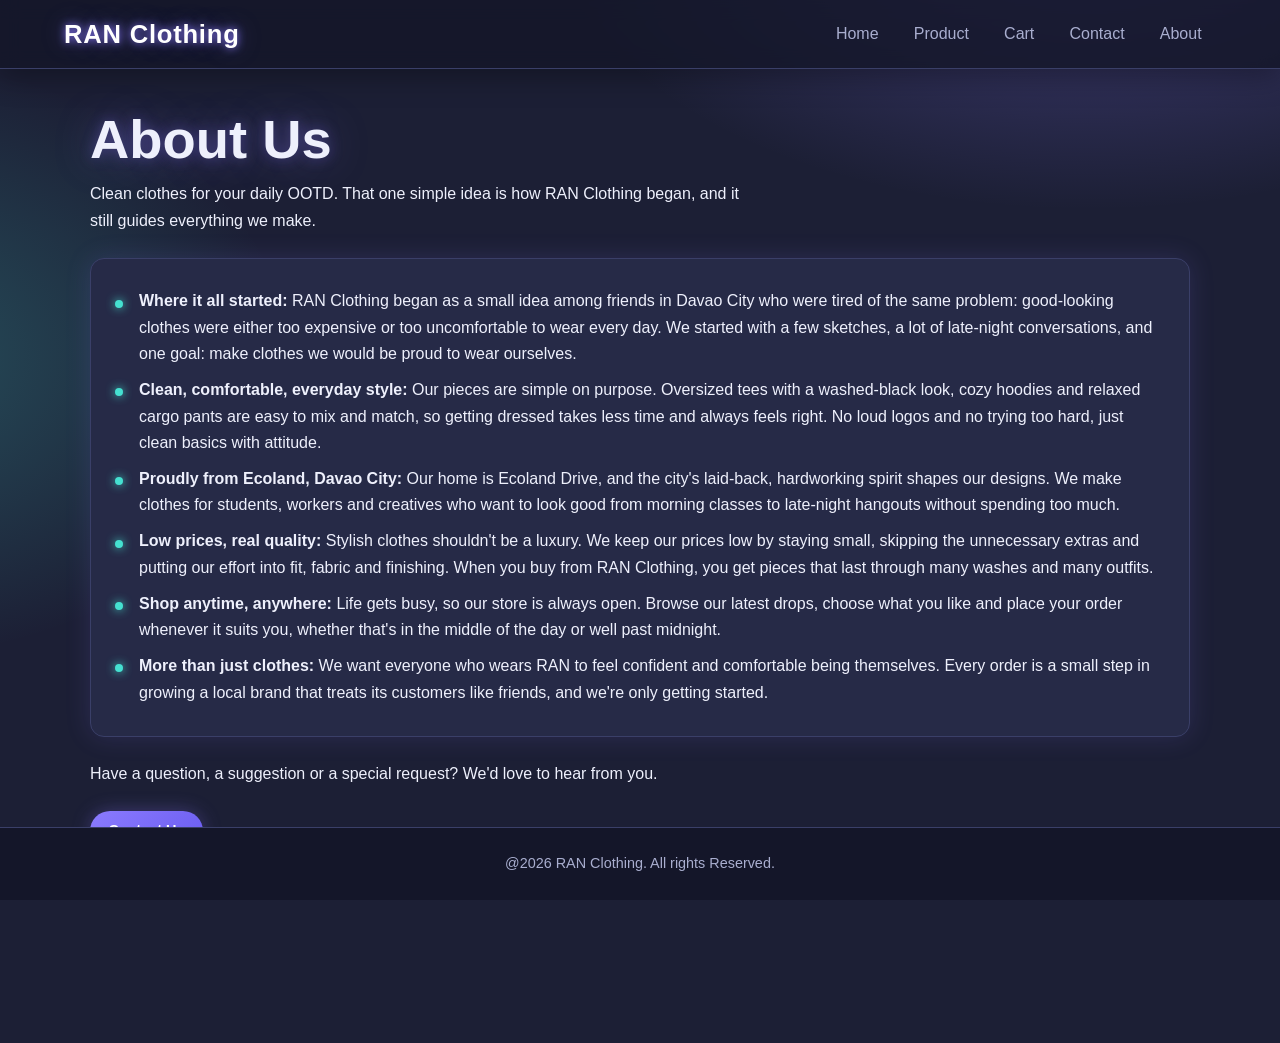
==== About.html @ 6ce5b51c "Add files via upload" ====
<!DOCTYPE html>
<html lang="en">
<head>
<meta charset="UTF-8">
<meta name="viewport" content="width=device-width, initial-scale=1">
<title>RAN Clothing - About Us</title>
<link rel="stylesheet" href="CSS.css">
</head>
<body>

<header>
  <h2>RAN Clothing</h2>

		<nav>
			<a href="index.html">Home</a>
			<a href="product.html">Product</a>
			<a href="cart.html">Cart</a>
			<a href="contact.html">Contact</a>
			<a href="about.html">About</a>
		</nav>

</header>

<main>
  <section class="about">
    <h1>About Us</h1>

    <p>Clean clothes for your daily OOTD. That one simple idea is how RAN Clothing began, and it still guides everything we make.</p>

    <ul>
      <li>
        <strong>Where it all started:</strong>
        RAN Clothing began as a small idea among friends in Davao City who were tired of the same problem: good-looking clothes were either too expensive or too uncomfortable to wear every day. We started with a few sketches, a lot of late-night conversations, and one goal: make clothes we would be proud to wear ourselves.
      </li>
      <li>
        <strong>Clean, comfortable, everyday style:</strong>
        Our pieces are simple on purpose. Oversized tees with a washed-black look, cozy hoodies and relaxed cargo pants are easy to mix and match, so getting dressed takes less time and always feels right. No loud logos and no trying too hard, just clean basics with attitude.
      </li>
      <li>
        <strong>Proudly from Ecoland, Davao City:</strong>
        Our home is Ecoland Drive, and the city's laid-back, hardworking spirit shapes our designs. We make clothes for students, workers and creatives who want to look good from morning classes to late-night hangouts without spending too much.
      </li>
      <li>
        <strong>Low prices, real quality:</strong>
        Stylish clothes shouldn't be a luxury. We keep our prices low by staying small, skipping the unnecessary extras and putting our effort into fit, fabric and finishing. When you buy from RAN Clothing, you get pieces that last through many washes and many outfits.
      </li>
      <li>
        <strong>Shop anytime, anywhere:</strong>
        Life gets busy, so our store is always open. Browse our latest drops, choose what you like and place your order whenever it suits you, whether that's in the middle of the day or well past midnight.
      </li>
      <li>
        <strong>More than just clothes:</strong>
        We want everyone who wears RAN to feel confident and comfortable being themselves. Every order is a small step in growing a local brand that treats its customers like friends, and we're only getting started.
      </li>
    </ul>

    <p>Have a question, a suggestion or a special request? We'd love to hear from you.</p>
    <a href="contact.html" class="btn">Contact Us</a>
  </section>
</main>

<footer>
     <p> @2026 RAN Clothing. All rights Reserved.</p>
</footer>

</body>
</html>
---- CSS.css ----
:root {
	--bg: #1c1f35;
	--bg-deep: #141629;
	--surface: #262a47;
	--surface-hi: #2f3459;
	--ink: #eef0fc;
	--muted: #a9aecf;
	--line: #3a3f68;

	--glow: #8b7bff;
	--glow-2: #45e0d0;
	--glow-soft: rgba(139, 123, 255, 0.35);
	--glow-soft-2: rgba(69, 224, 208, 0.25);

	--radius: 14px;
	--max: 1100px;
}

* {
	box-sizing: border-box;
}

html {
	scroll-behavior: smooth;
}

body {
	overflow-x: clip;
	margin: 0;
	min-height: 100vh;
	display: flex;
	flex-direction: column;
	font-family: "DM Sans", "Segoe UI", Arial, sans-serif;
	font-size: 1rem;
	line-height: 1.65;
	color: var(--ink);
	background:
		radial-gradient(900px 500px at 85% -10%, var(--glow-soft), transparent 60%),
		radial-gradient(700px 500px at -10% 40%, var(--glow-soft-2), transparent 60%),
		var(--bg);
	background-attachment: fixed;
}

body > *:not(header):not(nav):not(footer):not(script):not(main):not(.hero):not(.perks) {
	width: min(var(--max), 90%);
	margin-left: auto;
	margin-right: auto;
}

main {
	flex: 1 0 auto;
	width: 100%;
}

main > *:not(.hero):not(.perks):not(footer) {
	width: min(var(--max), 90%);
	margin-left: auto;
	margin-right: auto;
}

h1, h2, h3, h4 {
	font-family: "Bricolage Grotesque", "Trebuchet MS", sans-serif;
	line-height: 1.15;
	margin: 0 0 0.6rem;
}

h1 {
	margin-top: 2.5rem;
	font-size: clamp(2.2rem, 5vw, 3.4rem);
	text-shadow:
		0 0 14px var(--glow-soft),
		0 0 40px var(--glow-soft);
}

h2 {
	margin-top: 1.5rem;
	font-size: clamp(1.5rem, 3.5vw, 2.1rem);
	text-shadow: 0 0 20px var(--glow-soft);
}

h3, h4 {
	margin-top: 2rem;
	font-size: 1.15rem;
}

p {
	margin: 0 0 1rem;
	max-width: 65ch;
}

a {
	color: var(--glow-2);
}

::selection {
	background: var(--glow);
	color: #fff;
}

nav {
	display: flex;
	flex-wrap: wrap;
	gap: 0.4rem;
}

nav a {
	color: var(--muted);
	text-decoration: none;
	padding: 0.4rem 0.9rem;
	border-radius: 999px;
	background: transparent;
	box-shadow: 0 0 0 1px transparent;
	transition: color 0.2s, background 0.2s, box-shadow 0.2s;
}

nav a:hover,
nav a:active,
nav a:focus-visible {
	color: #fff;
	background: var(--surface-hi);
	box-shadow: 0 0 0 1px var(--glow), 0 0 16px var(--glow-soft);
}

nav a.active {
	color: #fff;
	background: var(--surface-hi);
	box-shadow: 0 0 0 1px var(--glow), 0 0 16px var(--glow-soft);
}

body > nav {
	position: sticky;
	top: 0;
	z-index: 10;
	justify-content: center;
	padding: 0.9rem 5%;
	background: rgba(20, 22, 41, 0.82);
	backdrop-filter: blur(10px);
	-webkit-backdrop-filter: blur(10px);
	border-bottom: 1px solid var(--line);
	box-shadow: 0 6px 30px rgba(0, 0, 0, 0.35);
}

header {
	position: sticky;
	top: 0;
	z-index: 10;
	display: flex;
	flex-wrap: wrap;
	align-items: center;
	justify-content: space-between;
	gap: 0.75rem 1.5rem;
	padding: 0.9rem 5%;
	background: rgba(20, 22, 41, 0.82);
	backdrop-filter: blur(10px);
	-webkit-backdrop-filter: blur(10px);
	border-bottom: 1px solid var(--line);
	box-shadow: 0 6px 30px rgba(0, 0, 0, 0.35);
}

header > :first-child:not(nav),
header h1,
.logo {
	text-decoration: none;
	line-height: 1.2;
	margin: 0;
	font-size: 1.6rem;
	letter-spacing: 0.03em;
	color: #fff;
	text-shadow: 0 0 8px var(--glow), 0 0 24px var(--glow-soft);
}

.btn,
button,
input[type="submit"] {
	display: inline-block;
	padding: 0.5rem 1.15rem;
	border: 0;
	border-radius: 999px;
	font: inherit;
	font-size: 0.9rem;
	font-weight: 700;
	color: #fff;
	text-decoration: none;
	cursor: pointer;
	background: linear-gradient(135deg, var(--glow), #6a5cf0);
	box-shadow: 0 0 18px var(--glow-soft), 0 4px 14px rgba(0, 0, 0, 0.35);
	transition: transform 0.2s, box-shadow 0.2s, filter 0.2s;
}

.btn:hover,
button:hover,
input[type="submit"]:hover {
	transform: translateY(-2px);
	filter: brightness(1.1);
	box-shadow: 0 0 30px var(--glow), 0 8px 20px rgba(0, 0, 0, 0.4);
}

.btn:active,
button:active {
	transform: translateY(0);
}

.hero .btn {
	padding: 0.8rem 1.9rem;
	font-size: 1rem;
}

a:focus-visible,
button:focus-visible,
input:focus-visible,
textarea:focus-visible {
	outline: 3px solid var(--glow-2);
	outline-offset: 3px;
}

.hero {
	position: relative;
	overflow: hidden;
	flex: 1 0 auto;
	display: flex;
	flex-direction: column;
	align-items: flex-start;
	justify-content: center;
	padding: clamp(3rem, 8vw, 6rem) 5%;
}

.hero::before {
	content: "";
	position: absolute;
	top: 50%;
	right: 8%;
	width: 420px;
	height: 420px;
	transform: translateY(-50%);
	border-radius: 50%;
	background: radial-gradient(circle, var(--glow) 0%, transparent 65%);
	opacity: 0.45;
	pointer-events: none;
}

.hero h1,
.hero h2 {
	position: relative;
	max-width: 13ch;
	margin-top: 0;
	font-size: clamp(2.6rem, 7vw, 4.8rem);
}

.hero p {
	position: relative;
	font-size: 1.2rem;
	color: var(--muted);
	margin-bottom: 1.8rem;
}

.hero .btn {
	position: relative;
}

.featured,
.page {
	padding-top: 2.5rem;
	padding-bottom: 3rem;
}

.page {
	max-width: 820px;
}

.product-grid,
.products {
	display: grid;
	grid-template-columns: repeat(auto-fit, minmax(210px, 1fr));
	gap: 1.5rem;
	margin-top: 1.75rem;
}

.card,
.product,
.item {
	padding: 1rem;
	background: var(--surface);
	border: 1px solid var(--line);
	border-radius: var(--radius);
	transition: transform 0.25s, box-shadow 0.25s, border-color 0.25s;
}

.card:hover,
.product:hover,
.item:hover {
	transform: translateY(-6px);
	border-color: var(--glow);
	box-shadow:
		0 0 0 1px var(--glow),
		0 0 28px var(--glow-soft),
		0 14px 30px rgba(0, 0, 0, 0.4);
}

.card h3,
.card h4,
.product h3,
.product h4,
.item h3,
.item h4 {
	margin-top: 0;
	margin-bottom: 0.15rem;
}

.price {
	margin: 0 0 0.9rem;
	font-weight: 700;
	color: var(--glow-2);
	text-shadow: 0 0 12px var(--glow-soft-2);
}

.thumb {
	height: 200px;
	margin-bottom: 0.9rem;
	border-radius: 10px;
	box-shadow: inset 0 0 40px rgba(0, 0, 0, 0.25);
}

.c1 { background: linear-gradient(145deg, #d8dcff, #8b95e8); }
.c2 { background: linear-gradient(145deg, #8b7bff, #4a3fc2); }
.c3 { background: linear-gradient(145deg, #4b6bb8, #1f2f66); }
.c4 { background: linear-gradient(145deg, #45e0d0, #1f8f98); }

img {
	max-width: 100%;
}

.card img,
.product img,
.item img {
	display: block;
	width: 100%;
	aspect-ratio: 1 / 1;
	object-fit: cover;
	margin-bottom: 0.9rem;
	border-radius: 15px;
}

.perks {
	display: grid;
	grid-template-columns: repeat(auto-fit, minmax(220px, 1fr));
	gap: 2rem;
	padding: 3rem 5%;
	background: var(--bg-deep);
	border-top: 1px solid var(--line);
	border-bottom: 1px solid var(--line);
}

.perks h3 {
	margin-top: 0;
	color: var(--glow-2);
	text-shadow: 0 0 14px var(--glow-soft-2);
}

.perks p {
	margin: 0;
	color: var(--muted);
}

table {
	width: 100%;
	margin: 1.5rem 0;
	border-collapse: separate;
	border-spacing: 0;
	overflow: hidden;
	background: var(--surface);
	border: 1px solid var(--line);
	border-radius: var(--radius);
	box-shadow: 0 0 26px rgba(139, 123, 255, 0.15);
}

th, td {
	padding: 0.9rem 1.1rem;
	text-align: left;
	border-bottom: 1px solid var(--line);
}

th {
	color: var(--muted);
	font-weight: 600;
	background: var(--bg-deep);
}

tbody tr:hover {
	background: var(--surface-hi);
}

tfoot td {
	font-weight: 700;
	color: var(--glow-2);
	border-bottom: 0;
	text-shadow: 0 0 12px var(--glow-soft-2);
}

.page .btn {
	margin: 0.25rem 0.5rem 0.25rem 0;
}

.contact-card {
	max-width: 520px;
	margin: 1.5rem auto 0;
	text-align: center;
	padding: 1.75rem 1.75rem;
	background: var(--surface);
	border: 1px solid var(--line);
	border-radius: var(--radius);
	box-shadow: 0 0 26px rgba(139, 123, 255, 0.15);
}

.contact-card h2 {
	margin-top: 0;
}

.contact-card p {
	margin-left: auto;
	margin-right: auto;
}

.contact-card p:last-child {
	margin-bottom: 0;
}

.page:has(.contact-card) h1 {
	text-align: center;
}

main:has(.contact-card) {
	display: flex;
	align-items: center;
	justify-content: center;
}

main:has(.contact-card) .page {
	padding-top: 1.5rem;
	padding-bottom: 5rem;
}

form {
	display: grid;
	gap: 0.5rem;
	margin-top: 1.5rem;
	padding: 1.75rem;
	background: var(--surface);
	border: 1px solid var(--line);
	border-radius: var(--radius);
	box-shadow: 0 0 26px rgba(139, 123, 255, 0.15);
}

label {
	margin-top: 0.5rem;
	font-weight: 600;
}

input,
textarea {
	width: 100%;
	padding: 0.75rem 0.9rem;
	font: inherit;
	color: var(--ink);
	background: var(--bg-deep);
	border: 1px solid var(--line);
	border-radius: 10px;
	transition: border-color 0.2s, box-shadow 0.2s;
}

input:focus,
textarea:focus {
	outline: none;
	border-color: var(--glow);
	box-shadow: 0 0 0 3px var(--glow-soft), 0 0 20px var(--glow-soft);
}

textarea {
	resize: vertical;
}

form button,
form input[type="submit"] {
	justify-self: start;
	width: auto;
	margin-top: 1rem;
}

main ul,
.page ul,
body > ul {
	list-style: none;
	margin: 1.5rem 0;
	padding: 1.25rem 1.5rem;
	background: var(--surface);
	border: 1px solid var(--line);
	border-radius: var(--radius);
	box-shadow: 0 0 26px rgba(139, 123, 255, 0.15);
}

main ul li,
.page ul li,
body > ul li {
	position: relative;
	margin: 0.6rem 0;
	padding-left: 1.5rem;
}

main ul li::before,
.page ul li::before,
body > ul li::before {
	content: "";
	position: absolute;
	left: 0;
	top: 0.7em;
	width: 8px;
	height: 8px;
	border-radius: 50%;
	background: var(--glow-2);
	box-shadow: 0 0 10px var(--glow-2);
}

footer {
	width: 100vw;
	margin-top: auto;
	margin-left: calc(50% - 50vw);
	margin-right: calc(50% - 50vw);
	grid-column: 1 / -1;
	padding: 1.5rem 5%;
	text-align: center;
	color: var(--muted);
	font-size: 0.9rem;
	background: var(--bg-deep);
	border-top: 1px solid var(--line);
}

body > footer {
	width: auto;
	margin-left: 0;
	margin-right: 0;
}

footer p {
	margin: 0 auto;
}

*:has(> footer):not(body) {
	display: flex;
	flex-direction: column;
	flex: 1 0 auto;
}

.featured:has(> footer),
.page:has(> footer),
:is(main, section, div, article):has(> footer) {
	padding-bottom: 0;
}

body > *:nth-last-child(2):not(nav):not(header):not(.perks):not(.hero) {
	margin-bottom: 3rem;
}

.qty-input {
	width: 5rem;
}

tr:target td {
	background: var(--surface-hi);
	color: var(--glow-2);
}

.page button {
	margin: 0.25rem 0.5rem 0.25rem 0;
}

.btn-secondary {
	background: var(--surface-hi);
	box-shadow: 0 0 0 1px var(--line);
}

.btn-secondary:hover {
	box-shadow: 0 0 0 1px var(--glow), 0 0 16px var(--glow-soft);
}

.thank-you {
	display: none;
}

.thank-you:target {
	display: flex;
	position: fixed;
	inset: 0;
	z-index: 100;
	align-items: center;
	justify-content: center;
	padding: 1rem;
	background: rgba(10, 11, 25, 0.78);
	backdrop-filter: blur(4px);
	-webkit-backdrop-filter: blur(4px);
}

.thank-you-box {
	width: min(420px, 100%);
	padding: 2rem 1.75rem;
	text-align: center;
	background: var(--surface);
	border: 1px solid var(--glow-2);
	border-radius: var(--radius);
	box-shadow: 0 0 40px var(--glow-soft-2), 0 20px 50px rgba(0, 0, 0, 0.5);
}

.thank-you-box h2 {
	margin-top: 0;
	color: var(--glow-2);
}

.thank-you-box p {
	margin: 0 auto 1.25rem;
}

.thank-you-box .btn {
	margin: 0;
}

.about {
	padding-bottom: 3rem;
}

.about p {
	max-width: 75ch;
}

.about .btn {
	margin-top: 0.5rem;
}

@media (max-width: 600px) {
	header {
		justify-content: center;
		text-align: center;
	}

	nav {
		justify-content: center;
	}

	.hero::before {
		width: 300px;
		height: 300px;
	}

	th, td {
		padding: 0.7rem 0.6rem;
	}

	form,
	.contact-card {
		padding: 1.25rem;
	}
}

@media (prefers-reduced-motion: reduce) {
	* {
		transition: none !important;
		scroll-behavior: auto !important;
	}
}

main:has(.contact-card) {
	align-items: flex-start;
}

.page:has(.contact-card) {
	max-width: 640px;
}

.contact-card {
	max-width: none;
	margin: 1.5rem 0 0;
}

.contact-form {
	margin-top: 1.5rem;
}

.contact-form h2 {
	margin-top: 0;
	text-align: center;
}

.contact-form textarea {
	min-height: 140px;
}

::placeholder {
	color: var(--muted);
	opacity: 0.6;
}

.contact-form input:not(:placeholder-shown):valid,
.contact-form textarea:not(:placeholder-shown):valid {
	border-color: var(--glow-2);
	box-shadow: 0 0 12px var(--glow-soft-2);
}

.contact-form input:not(:placeholder-shown):invalid,
.contact-form textarea:not(:placeholder-shown):invalid {
	border-color: #ff6b8a;
	box-shadow: 0 0 12px rgba(255, 107, 138, 0.35);
}

@media (max-width: 600px) {
	.contact-form button {
		width: 100%;
		margin-right: 0;
	}
}

/* Add to cart popup */
.toast {
	position: fixed;
	left: 50%;
	bottom: 6rem;
	z-index: 100;
	display: flex;
	align-items: center;
	gap: 1rem;
	width: max-content !important;
	max-width: 92vw;
	margin: 0 !important;
	padding: 0.9rem 1.4rem;
	background: var(--surface);
	border: 1px solid var(--glow-2);
	border-radius: 999px;
	box-shadow: 0 0 30px var(--glow-soft-2), 0 10px 30px rgba(0, 0, 0, 0.5);
	transform: translate(-50%, 150%);
	opacity: 0;
	pointer-events: none;
	transition: transform 0.3s, opacity 0.3s;
}

.toast.show {
	transform: translate(-50%, 0);
	opacity: 1;
	pointer-events: auto;
}

.toast a {
	font-weight: 700;
	white-space: nowrap;
}


/* Fixed footer (stays at the bottom while scrolling) */
body {
	padding-bottom: 6rem;
}

footer,
body > footer {
	position: fixed;
	left: 0;
	right: 0;
	bottom: 0;
	z-index: 20;
	width: 100%;
	margin: 0 !important;
}
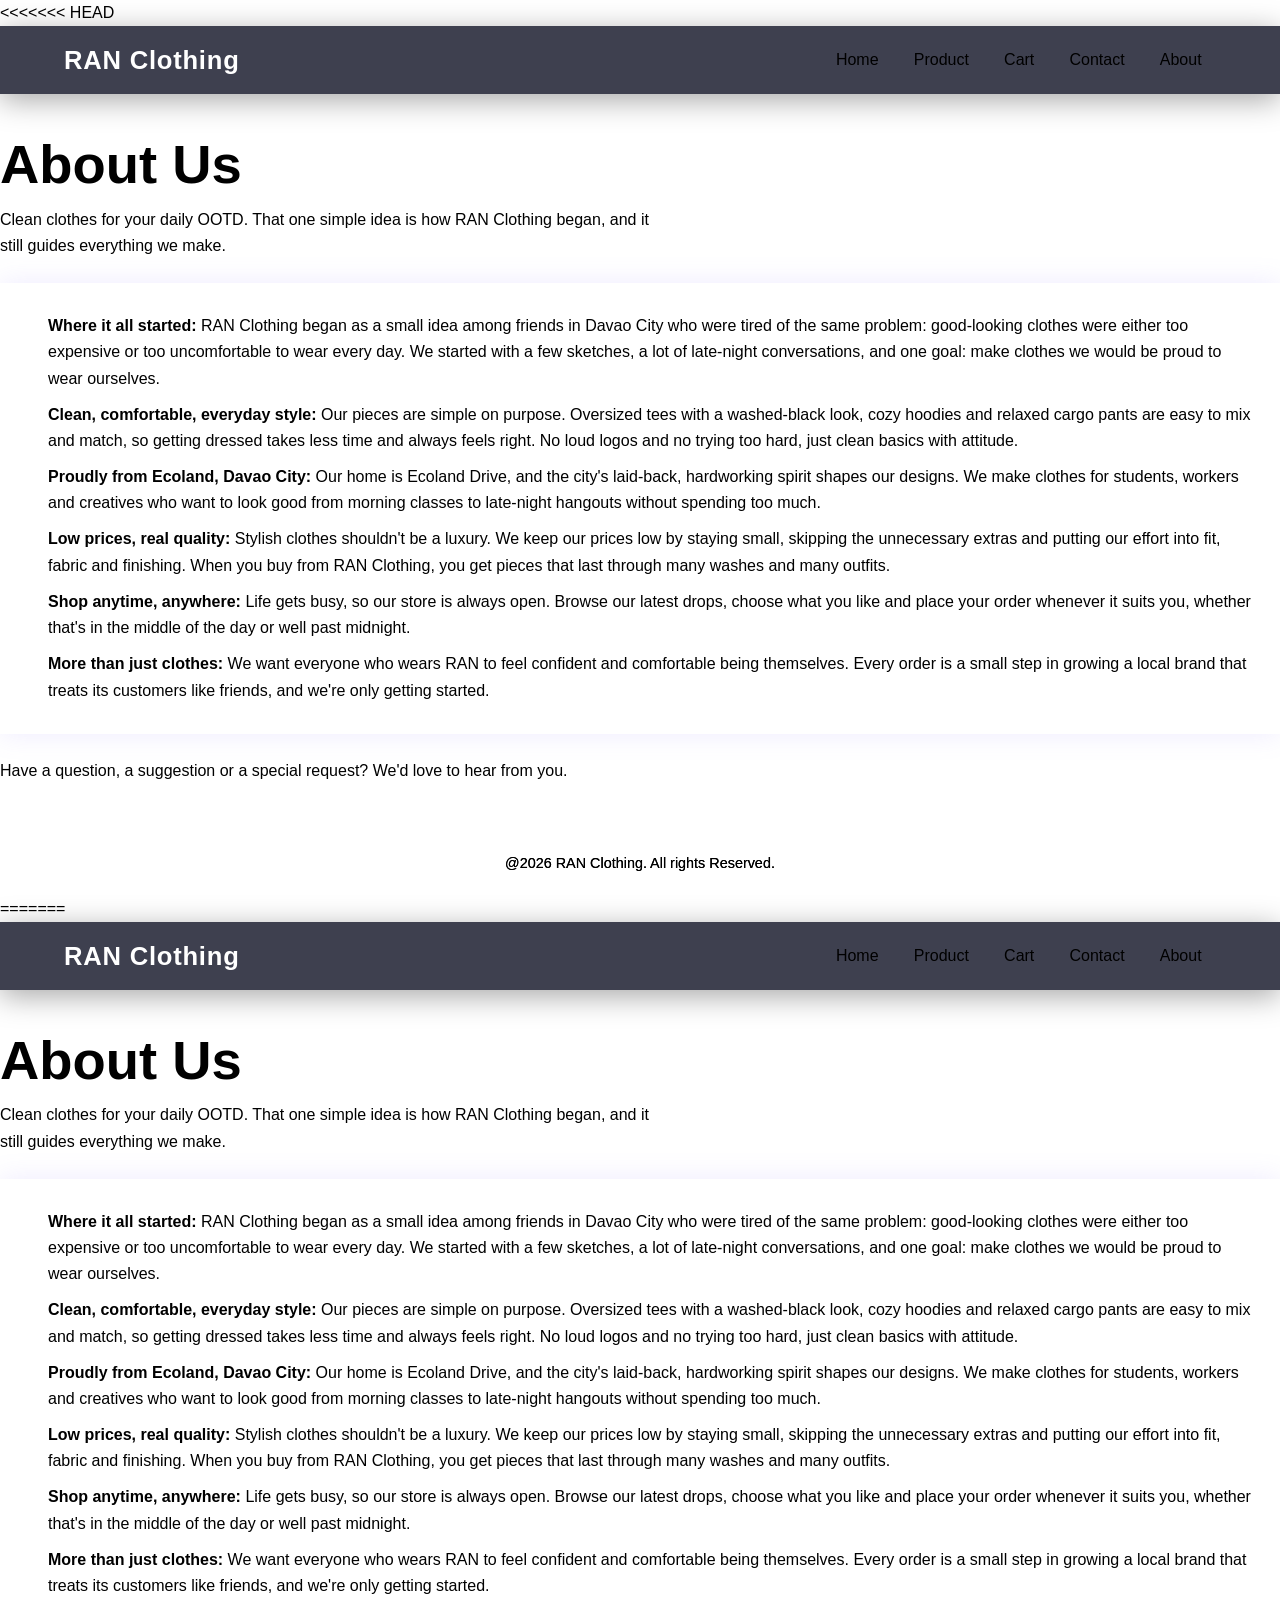
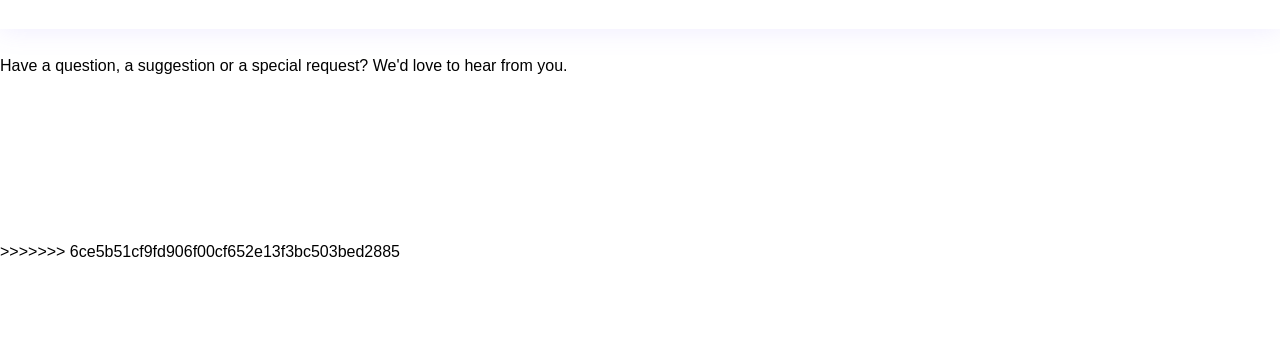
==== commit 54773549: "ranclothing" ====
--- a/About.html
+++ b/About.html
@@ -1,67 +1,136 @@
-<!DOCTYPE html>
-<html lang="en">
-<head>
-<meta charset="UTF-8">
-<meta name="viewport" content="width=device-width, initial-scale=1">
-<title>RAN Clothing - About Us</title>
-<link rel="stylesheet" href="CSS.css">
-</head>
-<body>
-
-<header>
-  <h2>RAN Clothing</h2>
-
-		<nav>
-			<a href="index.html">Home</a>
-			<a href="product.html">Product</a>
-			<a href="cart.html">Cart</a>
-			<a href="contact.html">Contact</a>
-			<a href="about.html">About</a>
-		</nav>
-
-</header>
-
-<main>
-  <section class="about">
-    <h1>About Us</h1>
-
-    <p>Clean clothes for your daily OOTD. That one simple idea is how RAN Clothing began, and it still guides everything we make.</p>
-
-    <ul>
-      <li>
-        <strong>Where it all started:</strong>
-        RAN Clothing began as a small idea among friends in Davao City who were tired of the same problem: good-looking clothes were either too expensive or too uncomfortable to wear every day. We started with a few sketches, a lot of late-night conversations, and one goal: make clothes we would be proud to wear ourselves.
-      </li>
-      <li>
-        <strong>Clean, comfortable, everyday style:</strong>
-        Our pieces are simple on purpose. Oversized tees with a washed-black look, cozy hoodies and relaxed cargo pants are easy to mix and match, so getting dressed takes less time and always feels right. No loud logos and no trying too hard, just clean basics with attitude.
-      </li>
-      <li>
-        <strong>Proudly from Ecoland, Davao City:</strong>
-        Our home is Ecoland Drive, and the city's laid-back, hardworking spirit shapes our designs. We make clothes for students, workers and creatives who want to look good from morning classes to late-night hangouts without spending too much.
-      </li>
-      <li>
-        <strong>Low prices, real quality:</strong>
-        Stylish clothes shouldn't be a luxury. We keep our prices low by staying small, skipping the unnecessary extras and putting our effort into fit, fabric and finishing. When you buy from RAN Clothing, you get pieces that last through many washes and many outfits.
-      </li>
-      <li>
-        <strong>Shop anytime, anywhere:</strong>
-        Life gets busy, so our store is always open. Browse our latest drops, choose what you like and place your order whenever it suits you, whether that's in the middle of the day or well past midnight.
-      </li>
-      <li>
-        <strong>More than just clothes:</strong>
-        We want everyone who wears RAN to feel confident and comfortable being themselves. Every order is a small step in growing a local brand that treats its customers like friends, and we're only getting started.
-      </li>
-    </ul>
-
-    <p>Have a question, a suggestion or a special request? We'd love to hear from you.</p>
-    <a href="contact.html" class="btn">Contact Us</a>
-  </section>
-</main>
-
-<footer>
-     <p> @2026 RAN Clothing. All rights Reserved.</p>
-</footer>
-
-</body>
+<<<<<<< HEAD
+<!DOCTYPE html>
+<html lang="en">
+<head>
+<meta charset="UTF-8">
+<meta name="viewport" content="width=device-width, initial-scale=1">
+<title>RAN Clothing - About Us</title>
+<link rel="stylesheet" href="CSS.css">
+</head>
+<body>
+
+<header>
+  <h2>RAN Clothing</h2>
+
+		<nav>
+			<a href="index.html">Home</a>
+			<a href="product.html">Product</a>
+			<a href="cart.html">Cart</a>
+			<a href="contact.html">Contact</a>
+			<a href="about.html">About</a>
+		</nav>
+
+</header>
+
+<main>
+  <section class="about">
+    <h1>About Us</h1>
+
+    <p>Clean clothes for your daily OOTD. That one simple idea is how RAN Clothing began, and it still guides everything we make.</p>
+
+    <ul>
+      <li>
+        <strong>Where it all started:</strong>
+        RAN Clothing began as a small idea among friends in Davao City who were tired of the same problem: good-looking clothes were either too expensive or too uncomfortable to wear every day. We started with a few sketches, a lot of late-night conversations, and one goal: make clothes we would be proud to wear ourselves.
+      </li>
+      <li>
+        <strong>Clean, comfortable, everyday style:</strong>
+        Our pieces are simple on purpose. Oversized tees with a washed-black look, cozy hoodies and relaxed cargo pants are easy to mix and match, so getting dressed takes less time and always feels right. No loud logos and no trying too hard, just clean basics with attitude.
+      </li>
+      <li>
+        <strong>Proudly from Ecoland, Davao City:</strong>
+        Our home is Ecoland Drive, and the city's laid-back, hardworking spirit shapes our designs. We make clothes for students, workers and creatives who want to look good from morning classes to late-night hangouts without spending too much.
+      </li>
+      <li>
+        <strong>Low prices, real quality:</strong>
+        Stylish clothes shouldn't be a luxury. We keep our prices low by staying small, skipping the unnecessary extras and putting our effort into fit, fabric and finishing. When you buy from RAN Clothing, you get pieces that last through many washes and many outfits.
+      </li>
+      <li>
+        <strong>Shop anytime, anywhere:</strong>
+        Life gets busy, so our store is always open. Browse our latest drops, choose what you like and place your order whenever it suits you, whether that's in the middle of the day or well past midnight.
+      </li>
+      <li>
+        <strong>More than just clothes:</strong>
+        We want everyone who wears RAN to feel confident and comfortable being themselves. Every order is a small step in growing a local brand that treats its customers like friends, and we're only getting started.
+      </li>
+    </ul>
+
+    <p>Have a question, a suggestion or a special request? We'd love to hear from you.</p>
+    <a href="contact.html" class="btn">Contact Us</a>
+  </section>
+</main>
+
+<footer>
+     <p> @2026 RAN Clothing. All rights Reserved.</p>
+</footer>
+
+</body>
+=======
+<!DOCTYPE html>
+<html lang="en">
+<head>
+<meta charset="UTF-8">
+<meta name="viewport" content="width=device-width, initial-scale=1">
+<title>RAN Clothing - About Us</title>
+<link rel="stylesheet" href="CSS.css">
+</head>
+<body>
+
+<header>
+  <h2>RAN Clothing</h2>
+
+		<nav>
+			<a href="index.html">Home</a>
+			<a href="product.html">Product</a>
+			<a href="cart.html">Cart</a>
+			<a href="contact.html">Contact</a>
+			<a href="about.html">About</a>
+		</nav>
+
+</header>
+
+<main>
+  <section class="about">
+    <h1>About Us</h1>
+
+    <p>Clean clothes for your daily OOTD. That one simple idea is how RAN Clothing began, and it still guides everything we make.</p>
+
+    <ul>
+      <li>
+        <strong>Where it all started:</strong>
+        RAN Clothing began as a small idea among friends in Davao City who were tired of the same problem: good-looking clothes were either too expensive or too uncomfortable to wear every day. We started with a few sketches, a lot of late-night conversations, and one goal: make clothes we would be proud to wear ourselves.
+      </li>
+      <li>
+        <strong>Clean, comfortable, everyday style:</strong>
+        Our pieces are simple on purpose. Oversized tees with a washed-black look, cozy hoodies and relaxed cargo pants are easy to mix and match, so getting dressed takes less time and always feels right. No loud logos and no trying too hard, just clean basics with attitude.
+      </li>
+      <li>
+        <strong>Proudly from Ecoland, Davao City:</strong>
+        Our home is Ecoland Drive, and the city's laid-back, hardworking spirit shapes our designs. We make clothes for students, workers and creatives who want to look good from morning classes to late-night hangouts without spending too much.
+      </li>
+      <li>
+        <strong>Low prices, real quality:</strong>
+        Stylish clothes shouldn't be a luxury. We keep our prices low by staying small, skipping the unnecessary extras and putting our effort into fit, fabric and finishing. When you buy from RAN Clothing, you get pieces that last through many washes and many outfits.
+      </li>
+      <li>
+        <strong>Shop anytime, anywhere:</strong>
+        Life gets busy, so our store is always open. Browse our latest drops, choose what you like and place your order whenever it suits you, whether that's in the middle of the day or well past midnight.
+      </li>
+      <li>
+        <strong>More than just clothes:</strong>
+        We want everyone who wears RAN to feel confident and comfortable being themselves. Every order is a small step in growing a local brand that treats its customers like friends, and we're only getting started.
+      </li>
+    </ul>
+
+    <p>Have a question, a suggestion or a special request? We'd love to hear from you.</p>
+    <a href="contact.html" class="btn">Contact Us</a>
+  </section>
+</main>
+
+<footer>
+     <p> @2026 RAN Clothing. All rights Reserved.</p>
+</footer>
+
+</body>
+>>>>>>> 6ce5b51cf9fd906f00cf652e13f3bc503bed2885
 </html>
--- a/CSS.css
+++ b/CSS.css
@@ -1,767 +1,1536 @@
-:root {
-	--bg: #1c1f35;
-	--bg-deep: #141629;
-	--surface: #262a47;
-	--surface-hi: #2f3459;
-	--ink: #eef0fc;
-	--muted: #a9aecf;
-	--line: #3a3f68;
-
-	--glow: #8b7bff;
-	--glow-2: #45e0d0;
-	--glow-soft: rgba(139, 123, 255, 0.35);
-	--glow-soft-2: rgba(69, 224, 208, 0.25);
-
-	--radius: 14px;
-	--max: 1100px;
-}
-
-* {
-	box-sizing: border-box;
-}
-
-html {
-	scroll-behavior: smooth;
-}
-
-body {
-	overflow-x: clip;
-	margin: 0;
-	min-height: 100vh;
-	display: flex;
-	flex-direction: column;
-	font-family: "DM Sans", "Segoe UI", Arial, sans-serif;
-	font-size: 1rem;
-	line-height: 1.65;
-	color: var(--ink);
-	background:
-		radial-gradient(900px 500px at 85% -10%, var(--glow-soft), transparent 60%),
-		radial-gradient(700px 500px at -10% 40%, var(--glow-soft-2), transparent 60%),
-		var(--bg);
-	background-attachment: fixed;
-}
-
-body > *:not(header):not(nav):not(footer):not(script):not(main):not(.hero):not(.perks) {
-	width: min(var(--max), 90%);
-	margin-left: auto;
-	margin-right: auto;
-}
-
-main {
-	flex: 1 0 auto;
-	width: 100%;
-}
-
-main > *:not(.hero):not(.perks):not(footer) {
-	width: min(var(--max), 90%);
-	margin-left: auto;
-	margin-right: auto;
-}
-
-h1, h2, h3, h4 {
-	font-family: "Bricolage Grotesque", "Trebuchet MS", sans-serif;
-	line-height: 1.15;
-	margin: 0 0 0.6rem;
-}
-
-h1 {
-	margin-top: 2.5rem;
-	font-size: clamp(2.2rem, 5vw, 3.4rem);
-	text-shadow:
-		0 0 14px var(--glow-soft),
-		0 0 40px var(--glow-soft);
-}
-
-h2 {
-	margin-top: 1.5rem;
-	font-size: clamp(1.5rem, 3.5vw, 2.1rem);
-	text-shadow: 0 0 20px var(--glow-soft);
-}
-
-h3, h4 {
-	margin-top: 2rem;
-	font-size: 1.15rem;
-}
-
-p {
-	margin: 0 0 1rem;
-	max-width: 65ch;
-}
-
-a {
-	color: var(--glow-2);
-}
-
-::selection {
-	background: var(--glow);
-	color: #fff;
-}
-
-nav {
-	display: flex;
-	flex-wrap: wrap;
-	gap: 0.4rem;
-}
-
-nav a {
-	color: var(--muted);
-	text-decoration: none;
-	padding: 0.4rem 0.9rem;
-	border-radius: 999px;
-	background: transparent;
-	box-shadow: 0 0 0 1px transparent;
-	transition: color 0.2s, background 0.2s, box-shadow 0.2s;
-}
-
-nav a:hover,
-nav a:active,
-nav a:focus-visible {
-	color: #fff;
-	background: var(--surface-hi);
-	box-shadow: 0 0 0 1px var(--glow), 0 0 16px var(--glow-soft);
-}
-
-nav a.active {
-	color: #fff;
-	background: var(--surface-hi);
-	box-shadow: 0 0 0 1px var(--glow), 0 0 16px var(--glow-soft);
-}
-
-body > nav {
-	position: sticky;
-	top: 0;
-	z-index: 10;
-	justify-content: center;
-	padding: 0.9rem 5%;
-	background: rgba(20, 22, 41, 0.82);
-	backdrop-filter: blur(10px);
-	-webkit-backdrop-filter: blur(10px);
-	border-bottom: 1px solid var(--line);
-	box-shadow: 0 6px 30px rgba(0, 0, 0, 0.35);
-}
-
-header {
-	position: sticky;
-	top: 0;
-	z-index: 10;
-	display: flex;
-	flex-wrap: wrap;
-	align-items: center;
-	justify-content: space-between;
-	gap: 0.75rem 1.5rem;
-	padding: 0.9rem 5%;
-	background: rgba(20, 22, 41, 0.82);
-	backdrop-filter: blur(10px);
-	-webkit-backdrop-filter: blur(10px);
-	border-bottom: 1px solid var(--line);
-	box-shadow: 0 6px 30px rgba(0, 0, 0, 0.35);
-}
-
-header > :first-child:not(nav),
-header h1,
-.logo {
-	text-decoration: none;
-	line-height: 1.2;
-	margin: 0;
-	font-size: 1.6rem;
-	letter-spacing: 0.03em;
-	color: #fff;
-	text-shadow: 0 0 8px var(--glow), 0 0 24px var(--glow-soft);
-}
-
-.btn,
-button,
-input[type="submit"] {
-	display: inline-block;
-	padding: 0.5rem 1.15rem;
-	border: 0;
-	border-radius: 999px;
-	font: inherit;
-	font-size: 0.9rem;
-	font-weight: 700;
-	color: #fff;
-	text-decoration: none;
-	cursor: pointer;
-	background: linear-gradient(135deg, var(--glow), #6a5cf0);
-	box-shadow: 0 0 18px var(--glow-soft), 0 4px 14px rgba(0, 0, 0, 0.35);
-	transition: transform 0.2s, box-shadow 0.2s, filter 0.2s;
-}
-
-.btn:hover,
-button:hover,
-input[type="submit"]:hover {
-	transform: translateY(-2px);
-	filter: brightness(1.1);
-	box-shadow: 0 0 30px var(--glow), 0 8px 20px rgba(0, 0, 0, 0.4);
-}
-
-.btn:active,
-button:active {
-	transform: translateY(0);
-}
-
-.hero .btn {
-	padding: 0.8rem 1.9rem;
-	font-size: 1rem;
-}
-
-a:focus-visible,
-button:focus-visible,
-input:focus-visible,
-textarea:focus-visible {
-	outline: 3px solid var(--glow-2);
-	outline-offset: 3px;
-}
-
-.hero {
-	position: relative;
-	overflow: hidden;
-	flex: 1 0 auto;
-	display: flex;
-	flex-direction: column;
-	align-items: flex-start;
-	justify-content: center;
-	padding: clamp(3rem, 8vw, 6rem) 5%;
-}
-
-.hero::before {
-	content: "";
-	position: absolute;
-	top: 50%;
-	right: 8%;
-	width: 420px;
-	height: 420px;
-	transform: translateY(-50%);
-	border-radius: 50%;
-	background: radial-gradient(circle, var(--glow) 0%, transparent 65%);
-	opacity: 0.45;
-	pointer-events: none;
-}
-
-.hero h1,
-.hero h2 {
-	position: relative;
-	max-width: 13ch;
-	margin-top: 0;
-	font-size: clamp(2.6rem, 7vw, 4.8rem);
-}
-
-.hero p {
-	position: relative;
-	font-size: 1.2rem;
-	color: var(--muted);
-	margin-bottom: 1.8rem;
-}
-
-.hero .btn {
-	position: relative;
-}
-
-.featured,
-.page {
-	padding-top: 2.5rem;
-	padding-bottom: 3rem;
-}
-
-.page {
-	max-width: 820px;
-}
-
-.product-grid,
-.products {
-	display: grid;
-	grid-template-columns: repeat(auto-fit, minmax(210px, 1fr));
-	gap: 1.5rem;
-	margin-top: 1.75rem;
-}
-
-.card,
-.product,
-.item {
-	padding: 1rem;
-	background: var(--surface);
-	border: 1px solid var(--line);
-	border-radius: var(--radius);
-	transition: transform 0.25s, box-shadow 0.25s, border-color 0.25s;
-}
-
-.card:hover,
-.product:hover,
-.item:hover {
-	transform: translateY(-6px);
-	border-color: var(--glow);
-	box-shadow:
-		0 0 0 1px var(--glow),
-		0 0 28px var(--glow-soft),
-		0 14px 30px rgba(0, 0, 0, 0.4);
-}
-
-.card h3,
-.card h4,
-.product h3,
-.product h4,
-.item h3,
-.item h4 {
-	margin-top: 0;
-	margin-bottom: 0.15rem;
-}
-
-.price {
-	margin: 0 0 0.9rem;
-	font-weight: 700;
-	color: var(--glow-2);
-	text-shadow: 0 0 12px var(--glow-soft-2);
-}
-
-.thumb {
-	height: 200px;
-	margin-bottom: 0.9rem;
-	border-radius: 10px;
-	box-shadow: inset 0 0 40px rgba(0, 0, 0, 0.25);
-}
-
-.c1 { background: linear-gradient(145deg, #d8dcff, #8b95e8); }
-.c2 { background: linear-gradient(145deg, #8b7bff, #4a3fc2); }
-.c3 { background: linear-gradient(145deg, #4b6bb8, #1f2f66); }
-.c4 { background: linear-gradient(145deg, #45e0d0, #1f8f98); }
-
-img {
-	max-width: 100%;
-}
-
-.card img,
-.product img,
-.item img {
-	display: block;
-	width: 100%;
-	aspect-ratio: 1 / 1;
-	object-fit: cover;
-	margin-bottom: 0.9rem;
-	border-radius: 15px;
-}
-
-.perks {
-	display: grid;
-	grid-template-columns: repeat(auto-fit, minmax(220px, 1fr));
-	gap: 2rem;
-	padding: 3rem 5%;
-	background: var(--bg-deep);
-	border-top: 1px solid var(--line);
-	border-bottom: 1px solid var(--line);
-}
-
-.perks h3 {
-	margin-top: 0;
-	color: var(--glow-2);
-	text-shadow: 0 0 14px var(--glow-soft-2);
-}
-
-.perks p {
-	margin: 0;
-	color: var(--muted);
-}
-
-table {
-	width: 100%;
-	margin: 1.5rem 0;
-	border-collapse: separate;
-	border-spacing: 0;
-	overflow: hidden;
-	background: var(--surface);
-	border: 1px solid var(--line);
-	border-radius: var(--radius);
-	box-shadow: 0 0 26px rgba(139, 123, 255, 0.15);
-}
-
-th, td {
-	padding: 0.9rem 1.1rem;
-	text-align: left;
-	border-bottom: 1px solid var(--line);
-}
-
-th {
-	color: var(--muted);
-	font-weight: 600;
-	background: var(--bg-deep);
-}
-
-tbody tr:hover {
-	background: var(--surface-hi);
-}
-
-tfoot td {
-	font-weight: 700;
-	color: var(--glow-2);
-	border-bottom: 0;
-	text-shadow: 0 0 12px var(--glow-soft-2);
-}
-
-.page .btn {
-	margin: 0.25rem 0.5rem 0.25rem 0;
-}
-
-.contact-card {
-	max-width: 520px;
-	margin: 1.5rem auto 0;
-	text-align: center;
-	padding: 1.75rem 1.75rem;
-	background: var(--surface);
-	border: 1px solid var(--line);
-	border-radius: var(--radius);
-	box-shadow: 0 0 26px rgba(139, 123, 255, 0.15);
-}
-
-.contact-card h2 {
-	margin-top: 0;
-}
-
-.contact-card p {
-	margin-left: auto;
-	margin-right: auto;
-}
-
-.contact-card p:last-child {
-	margin-bottom: 0;
-}
-
-.page:has(.contact-card) h1 {
-	text-align: center;
-}
-
-main:has(.contact-card) {
-	display: flex;
-	align-items: center;
-	justify-content: center;
-}
-
-main:has(.contact-card) .page {
-	padding-top: 1.5rem;
-	padding-bottom: 5rem;
-}
-
-form {
-	display: grid;
-	gap: 0.5rem;
-	margin-top: 1.5rem;
-	padding: 1.75rem;
-	background: var(--surface);
-	border: 1px solid var(--line);
-	border-radius: var(--radius);
-	box-shadow: 0 0 26px rgba(139, 123, 255, 0.15);
-}
-
-label {
-	margin-top: 0.5rem;
-	font-weight: 600;
-}
-
-input,
-textarea {
-	width: 100%;
-	padding: 0.75rem 0.9rem;
-	font: inherit;
-	color: var(--ink);
-	background: var(--bg-deep);
-	border: 1px solid var(--line);
-	border-radius: 10px;
-	transition: border-color 0.2s, box-shadow 0.2s;
-}
-
-input:focus,
-textarea:focus {
-	outline: none;
-	border-color: var(--glow);
-	box-shadow: 0 0 0 3px var(--glow-soft), 0 0 20px var(--glow-soft);
-}
-
-textarea {
-	resize: vertical;
-}
-
-form button,
-form input[type="submit"] {
-	justify-self: start;
-	width: auto;
-	margin-top: 1rem;
-}
-
-main ul,
-.page ul,
-body > ul {
-	list-style: none;
-	margin: 1.5rem 0;
-	padding: 1.25rem 1.5rem;
-	background: var(--surface);
-	border: 1px solid var(--line);
-	border-radius: var(--radius);
-	box-shadow: 0 0 26px rgba(139, 123, 255, 0.15);
-}
-
-main ul li,
-.page ul li,
-body > ul li {
-	position: relative;
-	margin: 0.6rem 0;
-	padding-left: 1.5rem;
-}
-
-main ul li::before,
-.page ul li::before,
-body > ul li::before {
-	content: "";
-	position: absolute;
-	left: 0;
-	top: 0.7em;
-	width: 8px;
-	height: 8px;
-	border-radius: 50%;
-	background: var(--glow-2);
-	box-shadow: 0 0 10px var(--glow-2);
-}
-
-footer {
-	width: 100vw;
-	margin-top: auto;
-	margin-left: calc(50% - 50vw);
-	margin-right: calc(50% - 50vw);
-	grid-column: 1 / -1;
-	padding: 1.5rem 5%;
-	text-align: center;
-	color: var(--muted);
-	font-size: 0.9rem;
-	background: var(--bg-deep);
-	border-top: 1px solid var(--line);
-}
-
-body > footer {
-	width: auto;
-	margin-left: 0;
-	margin-right: 0;
-}
-
-footer p {
-	margin: 0 auto;
-}
-
-*:has(> footer):not(body) {
-	display: flex;
-	flex-direction: column;
-	flex: 1 0 auto;
-}
-
-.featured:has(> footer),
-.page:has(> footer),
-:is(main, section, div, article):has(> footer) {
-	padding-bottom: 0;
-}
-
-body > *:nth-last-child(2):not(nav):not(header):not(.perks):not(.hero) {
-	margin-bottom: 3rem;
-}
-
-.qty-input {
-	width: 5rem;
-}
-
-tr:target td {
-	background: var(--surface-hi);
-	color: var(--glow-2);
-}
-
-.page button {
-	margin: 0.25rem 0.5rem 0.25rem 0;
-}
-
-.btn-secondary {
-	background: var(--surface-hi);
-	box-shadow: 0 0 0 1px var(--line);
-}
-
-.btn-secondary:hover {
-	box-shadow: 0 0 0 1px var(--glow), 0 0 16px var(--glow-soft);
-}
-
-.thank-you {
-	display: none;
-}
-
-.thank-you:target {
-	display: flex;
-	position: fixed;
-	inset: 0;
-	z-index: 100;
-	align-items: center;
-	justify-content: center;
-	padding: 1rem;
-	background: rgba(10, 11, 25, 0.78);
-	backdrop-filter: blur(4px);
-	-webkit-backdrop-filter: blur(4px);
-}
-
-.thank-you-box {
-	width: min(420px, 100%);
-	padding: 2rem 1.75rem;
-	text-align: center;
-	background: var(--surface);
-	border: 1px solid var(--glow-2);
-	border-radius: var(--radius);
-	box-shadow: 0 0 40px var(--glow-soft-2), 0 20px 50px rgba(0, 0, 0, 0.5);
-}
-
-.thank-you-box h2 {
-	margin-top: 0;
-	color: var(--glow-2);
-}
-
-.thank-you-box p {
-	margin: 0 auto 1.25rem;
-}
-
-.thank-you-box .btn {
-	margin: 0;
-}
-
-.about {
-	padding-bottom: 3rem;
-}
-
-.about p {
-	max-width: 75ch;
-}
-
-.about .btn {
-	margin-top: 0.5rem;
-}
-
-@media (max-width: 600px) {
-	header {
-		justify-content: center;
-		text-align: center;
-	}
-
-	nav {
-		justify-content: center;
-	}
-
-	.hero::before {
-		width: 300px;
-		height: 300px;
-	}
-
-	th, td {
-		padding: 0.7rem 0.6rem;
-	}
-
-	form,
-	.contact-card {
-		padding: 1.25rem;
-	}
-}
-
-@media (prefers-reduced-motion: reduce) {
-	* {
-		transition: none !important;
-		scroll-behavior: auto !important;
-	}
-}
-
-main:has(.contact-card) {
-	align-items: flex-start;
-}
-
-.page:has(.contact-card) {
-	max-width: 640px;
-}
-
-.contact-card {
-	max-width: none;
-	margin: 1.5rem 0 0;
-}
-
-.contact-form {
-	margin-top: 1.5rem;
-}
-
-.contact-form h2 {
-	margin-top: 0;
-	text-align: center;
-}
-
-.contact-form textarea {
-	min-height: 140px;
-}
-
-::placeholder {
-	color: var(--muted);
-	opacity: 0.6;
-}
-
-.contact-form input:not(:placeholder-shown):valid,
-.contact-form textarea:not(:placeholder-shown):valid {
-	border-color: var(--glow-2);
-	box-shadow: 0 0 12px var(--glow-soft-2);
-}
-
-.contact-form input:not(:placeholder-shown):invalid,
-.contact-form textarea:not(:placeholder-shown):invalid {
-	border-color: #ff6b8a;
-	box-shadow: 0 0 12px rgba(255, 107, 138, 0.35);
-}
-
-@media (max-width: 600px) {
-	.contact-form button {
-		width: 100%;
-		margin-right: 0;
-	}
-}
-
-/* Add to cart popup */
-.toast {
-	position: fixed;
-	left: 50%;
-	bottom: 6rem;
-	z-index: 100;
-	display: flex;
-	align-items: center;
-	gap: 1rem;
-	width: max-content !important;
-	max-width: 92vw;
-	margin: 0 !important;
-	padding: 0.9rem 1.4rem;
-	background: var(--surface);
-	border: 1px solid var(--glow-2);
-	border-radius: 999px;
-	box-shadow: 0 0 30px var(--glow-soft-2), 0 10px 30px rgba(0, 0, 0, 0.5);
-	transform: translate(-50%, 150%);
-	opacity: 0;
-	pointer-events: none;
-	transition: transform 0.3s, opacity 0.3s;
-}
-
-.toast.show {
-	transform: translate(-50%, 0);
-	opacity: 1;
-	pointer-events: auto;
-}
-
-.toast a {
-	font-weight: 700;
-	white-space: nowrap;
-}
-
-
-/* Fixed footer (stays at the bottom while scrolling) */
-body {
-	padding-bottom: 6rem;
-}
-
-footer,
-body > footer {
-	position: fixed;
-	left: 0;
-	right: 0;
-	bottom: 0;
-	z-index: 20;
-	width: 100%;
-	margin: 0 !important;
+<<<<<<< HEAD
+:root {
+	--bg: #1c1f35;
+	--bg-deep: #141629;
+	--surface: #262a47;
+	--surface-hi: #2f3459;
+	--ink: #eef0fc;
+	--muted: #a9aecf;
+	--line: #3a3f68;
+
+	--glow: #8b7bff;
+	--glow-2: #45e0d0;
+	--glow-soft: rgba(139, 123, 255, 0.35);
+	--glow-soft-2: rgba(69, 224, 208, 0.25);
+
+	--radius: 14px;
+	--max: 1100px;
+}
+
+* {
+	box-sizing: border-box;
+}
+
+html {
+	scroll-behavior: smooth;
+}
+
+body {
+	overflow-x: clip;
+	margin: 0;
+	min-height: 100vh;
+	display: flex;
+	flex-direction: column;
+	font-family: "DM Sans", "Segoe UI", Arial, sans-serif;
+	font-size: 1rem;
+	line-height: 1.65;
+	color: var(--ink);
+	background:
+		radial-gradient(900px 500px at 85% -10%, var(--glow-soft), transparent 60%),
+		radial-gradient(700px 500px at -10% 40%, var(--glow-soft-2), transparent 60%),
+		var(--bg);
+	background-attachment: fixed;
+}
+
+body > *:not(header):not(nav):not(footer):not(script):not(main):not(.hero):not(.perks) {
+	width: min(var(--max), 90%);
+	margin-left: auto;
+	margin-right: auto;
+}
+
+main {
+	flex: 1 0 auto;
+	width: 100%;
+}
+
+main > *:not(.hero):not(.perks):not(footer) {
+	width: min(var(--max), 90%);
+	margin-left: auto;
+	margin-right: auto;
+}
+
+h1, h2, h3, h4 {
+	font-family: "Bricolage Grotesque", "Trebuchet MS", sans-serif;
+	line-height: 1.15;
+	margin: 0 0 0.6rem;
+}
+
+h1 {
+	margin-top: 2.5rem;
+	font-size: clamp(2.2rem, 5vw, 3.4rem);
+	text-shadow:
+		0 0 14px var(--glow-soft),
+		0 0 40px var(--glow-soft);
+}
+
+h2 {
+	margin-top: 1.5rem;
+	font-size: clamp(1.5rem, 3.5vw, 2.1rem);
+	text-shadow: 0 0 20px var(--glow-soft);
+}
+
+h3, h4 {
+	margin-top: 2rem;
+	font-size: 1.15rem;
+}
+
+p {
+	margin: 0 0 1rem;
+	max-width: 65ch;
+}
+
+a {
+	color: var(--glow-2);
+}
+
+::selection {
+	background: var(--glow);
+	color: #fff;
+}
+
+nav {
+	display: flex;
+	flex-wrap: wrap;
+	gap: 0.4rem;
+}
+
+nav a {
+	color: var(--muted);
+	text-decoration: none;
+	padding: 0.4rem 0.9rem;
+	border-radius: 999px;
+	background: transparent;
+	box-shadow: 0 0 0 1px transparent;
+	transition: color 0.2s, background 0.2s, box-shadow 0.2s;
+}
+
+nav a:hover,
+nav a:active,
+nav a:focus-visible {
+	color: #fff;
+	background: var(--surface-hi);
+	box-shadow: 0 0 0 1px var(--glow), 0 0 16px var(--glow-soft);
+}
+
+nav a.active {
+	color: #fff;
+	background: var(--surface-hi);
+	box-shadow: 0 0 0 1px var(--glow), 0 0 16px var(--glow-soft);
+}
+
+body > nav {
+	position: sticky;
+	top: 0;
+	z-index: 10;
+	justify-content: center;
+	padding: 0.9rem 5%;
+	background: rgba(20, 22, 41, 0.82);
+	backdrop-filter: blur(10px);
+	-webkit-backdrop-filter: blur(10px);
+	border-bottom: 1px solid var(--line);
+	box-shadow: 0 6px 30px rgba(0, 0, 0, 0.35);
+}
+
+header {
+	position: sticky;
+	top: 0;
+	z-index: 10;
+	display: flex;
+	flex-wrap: wrap;
+	align-items: center;
+	justify-content: space-between;
+	gap: 0.75rem 1.5rem;
+	padding: 0.9rem 5%;
+	background: rgba(20, 22, 41, 0.82);
+	backdrop-filter: blur(10px);
+	-webkit-backdrop-filter: blur(10px);
+	border-bottom: 1px solid var(--line);
+	box-shadow: 0 6px 30px rgba(0, 0, 0, 0.35);
+}
+
+header > :first-child:not(nav),
+header h1,
+.logo {
+	text-decoration: none;
+	line-height: 1.2;
+	margin: 0;
+	font-size: 1.6rem;
+	letter-spacing: 0.03em;
+	color: #fff;
+	text-shadow: 0 0 8px var(--glow), 0 0 24px var(--glow-soft);
+}
+
+.btn,
+button,
+input[type="submit"] {
+	display: inline-block;
+	padding: 0.5rem 1.15rem;
+	border: 0;
+	border-radius: 999px;
+	font: inherit;
+	font-size: 0.9rem;
+	font-weight: 700;
+	color: #fff;
+	text-decoration: none;
+	cursor: pointer;
+	background: linear-gradient(135deg, var(--glow), #6a5cf0);
+	box-shadow: 0 0 18px var(--glow-soft), 0 4px 14px rgba(0, 0, 0, 0.35);
+	transition: transform 0.2s, box-shadow 0.2s, filter 0.2s;
+}
+
+.btn:hover,
+button:hover,
+input[type="submit"]:hover {
+	transform: translateY(-2px);
+	filter: brightness(1.1);
+	box-shadow: 0 0 30px var(--glow), 0 8px 20px rgba(0, 0, 0, 0.4);
+}
+
+.btn:active,
+button:active {
+	transform: translateY(0);
+}
+
+.hero .btn {
+	padding: 0.8rem 1.9rem;
+	font-size: 1rem;
+}
+
+a:focus-visible,
+button:focus-visible,
+input:focus-visible,
+textarea:focus-visible {
+	outline: 3px solid var(--glow-2);
+	outline-offset: 3px;
+}
+
+.hero {
+	position: relative;
+	overflow: hidden;
+	flex: 1 0 auto;
+	display: flex;
+	flex-direction: column;
+	align-items: flex-start;
+	justify-content: center;
+	padding: clamp(3rem, 8vw, 6rem) 5%;
+}
+
+.hero::before {
+	content: "";
+	position: absolute;
+	top: 50%;
+	right: 8%;
+	width: 420px;
+	height: 420px;
+	transform: translateY(-50%);
+	border-radius: 50%;
+	background: radial-gradient(circle, var(--glow) 0%, transparent 65%);
+	opacity: 0.45;
+	pointer-events: none;
+}
+
+.hero h1,
+.hero h2 {
+	position: relative;
+	max-width: 13ch;
+	margin-top: 0;
+	font-size: clamp(2.6rem, 7vw, 4.8rem);
+}
+
+.hero p {
+	position: relative;
+	font-size: 1.2rem;
+	color: var(--muted);
+	margin-bottom: 1.8rem;
+}
+
+.hero .btn {
+	position: relative;
+}
+
+.featured,
+.page {
+	padding-top: 2.5rem;
+	padding-bottom: 3rem;
+}
+
+.page {
+	max-width: 820px;
+}
+
+.product-grid,
+.products {
+	display: grid;
+	grid-template-columns: repeat(auto-fit, minmax(210px, 1fr));
+	gap: 1.5rem;
+	margin-top: 1.75rem;
+}
+
+.card,
+.product,
+.item {
+	padding: 1rem;
+	background: var(--surface);
+	border: 1px solid var(--line);
+	border-radius: var(--radius);
+	transition: transform 0.25s, box-shadow 0.25s, border-color 0.25s;
+}
+
+.card:hover,
+.product:hover,
+.item:hover {
+	transform: translateY(-6px);
+	border-color: var(--glow);
+	box-shadow:
+		0 0 0 1px var(--glow),
+		0 0 28px var(--glow-soft),
+		0 14px 30px rgba(0, 0, 0, 0.4);
+}
+
+.card h3,
+.card h4,
+.product h3,
+.product h4,
+.item h3,
+.item h4 {
+	margin-top: 0;
+	margin-bottom: 0.15rem;
+}
+
+.price {
+	margin: 0 0 0.9rem;
+	font-weight: 700;
+	color: var(--glow-2);
+	text-shadow: 0 0 12px var(--glow-soft-2);
+}
+
+.thumb {
+	height: 200px;
+	margin-bottom: 0.9rem;
+	border-radius: 10px;
+	box-shadow: inset 0 0 40px rgba(0, 0, 0, 0.25);
+}
+
+.c1 { background: linear-gradient(145deg, #d8dcff, #8b95e8); }
+.c2 { background: linear-gradient(145deg, #8b7bff, #4a3fc2); }
+.c3 { background: linear-gradient(145deg, #4b6bb8, #1f2f66); }
+.c4 { background: linear-gradient(145deg, #45e0d0, #1f8f98); }
+
+img {
+	max-width: 100%;
+}
+
+.card img,
+.product img,
+.item img {
+	display: block;
+	width: 100%;
+	aspect-ratio: 1 / 1;
+	object-fit: cover;
+	margin-bottom: 0.9rem;
+	border-radius: 15px;
+}
+
+.perks {
+	display: grid;
+	grid-template-columns: repeat(auto-fit, minmax(220px, 1fr));
+	gap: 2rem;
+	padding: 3rem 5%;
+	background: var(--bg-deep);
+	border-top: 1px solid var(--line);
+	border-bottom: 1px solid var(--line);
+}
+
+.perks h3 {
+	margin-top: 0;
+	color: var(--glow-2);
+	text-shadow: 0 0 14px var(--glow-soft-2);
+}
+
+.perks p {
+	margin: 0;
+	color: var(--muted);
+}
+
+table {
+	width: 100%;
+	margin: 1.5rem 0;
+	border-collapse: separate;
+	border-spacing: 0;
+	overflow: hidden;
+	background: var(--surface);
+	border: 1px solid var(--line);
+	border-radius: var(--radius);
+	box-shadow: 0 0 26px rgba(139, 123, 255, 0.15);
+}
+
+th, td {
+	padding: 0.9rem 1.1rem;
+	text-align: left;
+	border-bottom: 1px solid var(--line);
+}
+
+th {
+	color: var(--muted);
+	font-weight: 600;
+	background: var(--bg-deep);
+}
+
+tbody tr:hover {
+	background: var(--surface-hi);
+}
+
+tfoot td {
+	font-weight: 700;
+	color: var(--glow-2);
+	border-bottom: 0;
+	text-shadow: 0 0 12px var(--glow-soft-2);
+}
+
+.page .btn {
+	margin: 0.25rem 0.5rem 0.25rem 0;
+}
+
+.contact-card {
+	max-width: 520px;
+	margin: 1.5rem auto 0;
+	text-align: center;
+	padding: 1.75rem 1.75rem;
+	background: var(--surface);
+	border: 1px solid var(--line);
+	border-radius: var(--radius);
+	box-shadow: 0 0 26px rgba(139, 123, 255, 0.15);
+}
+
+.contact-card h2 {
+	margin-top: 0;
+}
+
+.contact-card p {
+	margin-left: auto;
+	margin-right: auto;
+}
+
+.contact-card p:last-child {
+	margin-bottom: 0;
+}
+
+.page:has(.contact-card) h1 {
+	text-align: center;
+}
+
+main:has(.contact-card) {
+	display: flex;
+	align-items: center;
+	justify-content: center;
+}
+
+main:has(.contact-card) .page {
+	padding-top: 1.5rem;
+	padding-bottom: 5rem;
+}
+
+form {
+	display: grid;
+	gap: 0.5rem;
+	margin-top: 1.5rem;
+	padding: 1.75rem;
+	background: var(--surface);
+	border: 1px solid var(--line);
+	border-radius: var(--radius);
+	box-shadow: 0 0 26px rgba(139, 123, 255, 0.15);
+}
+
+label {
+	margin-top: 0.5rem;
+	font-weight: 600;
+}
+
+input,
+textarea {
+	width: 100%;
+	padding: 0.75rem 0.9rem;
+	font: inherit;
+	color: var(--ink);
+	background: var(--bg-deep);
+	border: 1px solid var(--line);
+	border-radius: 10px;
+	transition: border-color 0.2s, box-shadow 0.2s;
+}
+
+input:focus,
+textarea:focus {
+	outline: none;
+	border-color: var(--glow);
+	box-shadow: 0 0 0 3px var(--glow-soft), 0 0 20px var(--glow-soft);
+}
+
+textarea {
+	resize: vertical;
+}
+
+form button,
+form input[type="submit"] {
+	justify-self: start;
+	width: auto;
+	margin-top: 1rem;
+}
+
+main ul,
+.page ul,
+body > ul {
+	list-style: none;
+	margin: 1.5rem 0;
+	padding: 1.25rem 1.5rem;
+	background: var(--surface);
+	border: 1px solid var(--line);
+	border-radius: var(--radius);
+	box-shadow: 0 0 26px rgba(139, 123, 255, 0.15);
+}
+
+main ul li,
+.page ul li,
+body > ul li {
+	position: relative;
+	margin: 0.6rem 0;
+	padding-left: 1.5rem;
+}
+
+main ul li::before,
+.page ul li::before,
+body > ul li::before {
+	content: "";
+	position: absolute;
+	left: 0;
+	top: 0.7em;
+	width: 8px;
+	height: 8px;
+	border-radius: 50%;
+	background: var(--glow-2);
+	box-shadow: 0 0 10px var(--glow-2);
+}
+
+footer {
+	width: 100vw;
+	margin-top: auto;
+	margin-left: calc(50% - 50vw);
+	margin-right: calc(50% - 50vw);
+	grid-column: 1 / -1;
+	padding: 1.5rem 5%;
+	text-align: center;
+	color: var(--muted);
+	font-size: 0.9rem;
+	background: var(--bg-deep);
+	border-top: 1px solid var(--line);
+}
+
+body > footer {
+	width: auto;
+	margin-left: 0;
+	margin-right: 0;
+}
+
+footer p {
+	margin: 0 auto;
+}
+
+*:has(> footer):not(body) {
+	display: flex;
+	flex-direction: column;
+	flex: 1 0 auto;
+}
+
+.featured:has(> footer),
+.page:has(> footer),
+:is(main, section, div, article):has(> footer) {
+	padding-bottom: 0;
+}
+
+body > *:nth-last-child(2):not(nav):not(header):not(.perks):not(.hero) {
+	margin-bottom: 3rem;
+}
+
+.qty-input {
+	width: 5rem;
+}
+
+tr:target td {
+	background: var(--surface-hi);
+	color: var(--glow-2);
+}
+
+.page button {
+	margin: 0.25rem 0.5rem 0.25rem 0;
+}
+
+.btn-secondary {
+	background: var(--surface-hi);
+	box-shadow: 0 0 0 1px var(--line);
+}
+
+.btn-secondary:hover {
+	box-shadow: 0 0 0 1px var(--glow), 0 0 16px var(--glow-soft);
+}
+
+.thank-you {
+	display: none;
+}
+
+.thank-you:target {
+	display: flex;
+	position: fixed;
+	inset: 0;
+	z-index: 100;
+	align-items: center;
+	justify-content: center;
+	padding: 1rem;
+	background: rgba(10, 11, 25, 0.78);
+	backdrop-filter: blur(4px);
+	-webkit-backdrop-filter: blur(4px);
+}
+
+.thank-you-box {
+	width: min(420px, 100%);
+	padding: 2rem 1.75rem;
+	text-align: center;
+	background: var(--surface);
+	border: 1px solid var(--glow-2);
+	border-radius: var(--radius);
+	box-shadow: 0 0 40px var(--glow-soft-2), 0 20px 50px rgba(0, 0, 0, 0.5);
+}
+
+.thank-you-box h2 {
+	margin-top: 0;
+	color: var(--glow-2);
+}
+
+.thank-you-box p {
+	margin: 0 auto 1.25rem;
+}
+
+.thank-you-box .btn {
+	margin: 0;
+}
+
+.about {
+	padding-bottom: 3rem;
+}
+
+.about p {
+	max-width: 75ch;
+}
+
+.about .btn {
+	margin-top: 0.5rem;
+}
+
+@media (max-width: 600px) {
+	header {
+		justify-content: center;
+		text-align: center;
+	}
+
+	nav {
+		justify-content: center;
+	}
+
+	.hero::before {
+		width: 300px;
+		height: 300px;
+	}
+
+	th, td {
+		padding: 0.7rem 0.6rem;
+	}
+
+	form,
+	.contact-card {
+		padding: 1.25rem;
+	}
+}
+
+@media (prefers-reduced-motion: reduce) {
+	* {
+		transition: none !important;
+		scroll-behavior: auto !important;
+	}
+}
+
+main:has(.contact-card) {
+	align-items: flex-start;
+}
+
+.page:has(.contact-card) {
+	max-width: 640px;
+}
+
+.contact-card {
+	max-width: none;
+	margin: 1.5rem 0 0;
+}
+
+.contact-form {
+	margin-top: 1.5rem;
+}
+
+.contact-form h2 {
+	margin-top: 0;
+	text-align: center;
+}
+
+.contact-form textarea {
+	min-height: 140px;
+}
+
+::placeholder {
+	color: var(--muted);
+	opacity: 0.6;
+}
+
+.contact-form input:not(:placeholder-shown):valid,
+.contact-form textarea:not(:placeholder-shown):valid {
+	border-color: var(--glow-2);
+	box-shadow: 0 0 12px var(--glow-soft-2);
+}
+
+.contact-form input:not(:placeholder-shown):invalid,
+.contact-form textarea:not(:placeholder-shown):invalid {
+	border-color: #ff6b8a;
+	box-shadow: 0 0 12px rgba(255, 107, 138, 0.35);
+}
+
+@media (max-width: 600px) {
+	.contact-form button {
+		width: 100%;
+		margin-right: 0;
+	}
+}
+
+/* Add to cart popup */
+.toast {
+	position: fixed;
+	left: 50%;
+	bottom: 6rem;
+	z-index: 100;
+	display: flex;
+	align-items: center;
+	gap: 1rem;
+	width: max-content !important;
+	max-width: 92vw;
+	margin: 0 !important;
+	padding: 0.9rem 1.4rem;
+	background: var(--surface);
+	border: 1px solid var(--glow-2);
+	border-radius: 999px;
+	box-shadow: 0 0 30px var(--glow-soft-2), 0 10px 30px rgba(0, 0, 0, 0.5);
+	transform: translate(-50%, 150%);
+	opacity: 0;
+	pointer-events: none;
+	transition: transform 0.3s, opacity 0.3s;
+}
+
+.toast.show {
+	transform: translate(-50%, 0);
+	opacity: 1;
+	pointer-events: auto;
+}
+
+.toast a {
+	font-weight: 700;
+	white-space: nowrap;
+}
+
+
+/* Fixed footer (stays at the bottom while scrolling) */
+body {
+	padding-bottom: 6rem;
+}
+
+footer,
+body > footer {
+	position: fixed;
+	left: 0;
+	right: 0;
+	bottom: 0;
+	z-index: 20;
+	width: 100%;
+	margin: 0 !important;
+=======
+:root {
+	--bg: #1c1f35;
+	--bg-deep: #141629;
+	--surface: #262a47;
+	--surface-hi: #2f3459;
+	--ink: #eef0fc;
+	--muted: #a9aecf;
+	--line: #3a3f68;
+
+	--glow: #8b7bff;
+	--glow-2: #45e0d0;
+	--glow-soft: rgba(139, 123, 255, 0.35);
+	--glow-soft-2: rgba(69, 224, 208, 0.25);
+
+	--radius: 14px;
+	--max: 1100px;
+}
+
+* {
+	box-sizing: border-box;
+}
+
+html {
+	scroll-behavior: smooth;
+}
+
+body {
+	overflow-x: clip;
+	margin: 0;
+	min-height: 100vh;
+	display: flex;
+	flex-direction: column;
+	font-family: "DM Sans", "Segoe UI", Arial, sans-serif;
+	font-size: 1rem;
+	line-height: 1.65;
+	color: var(--ink);
+	background:
+		radial-gradient(900px 500px at 85% -10%, var(--glow-soft), transparent 60%),
+		radial-gradient(700px 500px at -10% 40%, var(--glow-soft-2), transparent 60%),
+		var(--bg);
+	background-attachment: fixed;
+}
+
+body > *:not(header):not(nav):not(footer):not(script):not(main):not(.hero):not(.perks) {
+	width: min(var(--max), 90%);
+	margin-left: auto;
+	margin-right: auto;
+}
+
+main {
+	flex: 1 0 auto;
+	width: 100%;
+}
+
+main > *:not(.hero):not(.perks):not(footer) {
+	width: min(var(--max), 90%);
+	margin-left: auto;
+	margin-right: auto;
+}
+
+h1, h2, h3, h4 {
+	font-family: "Bricolage Grotesque", "Trebuchet MS", sans-serif;
+	line-height: 1.15;
+	margin: 0 0 0.6rem;
+}
+
+h1 {
+	margin-top: 2.5rem;
+	font-size: clamp(2.2rem, 5vw, 3.4rem);
+	text-shadow:
+		0 0 14px var(--glow-soft),
+		0 0 40px var(--glow-soft);
+}
+
+h2 {
+	margin-top: 1.5rem;
+	font-size: clamp(1.5rem, 3.5vw, 2.1rem);
+	text-shadow: 0 0 20px var(--glow-soft);
+}
+
+h3, h4 {
+	margin-top: 2rem;
+	font-size: 1.15rem;
+}
+
+p {
+	margin: 0 0 1rem;
+	max-width: 65ch;
+}
+
+a {
+	color: var(--glow-2);
+}
+
+::selection {
+	background: var(--glow);
+	color: #fff;
+}
+
+nav {
+	display: flex;
+	flex-wrap: wrap;
+	gap: 0.4rem;
+}
+
+nav a {
+	color: var(--muted);
+	text-decoration: none;
+	padding: 0.4rem 0.9rem;
+	border-radius: 999px;
+	background: transparent;
+	box-shadow: 0 0 0 1px transparent;
+	transition: color 0.2s, background 0.2s, box-shadow 0.2s;
+}
+
+nav a:hover,
+nav a:active,
+nav a:focus-visible {
+	color: #fff;
+	background: var(--surface-hi);
+	box-shadow: 0 0 0 1px var(--glow), 0 0 16px var(--glow-soft);
+}
+
+nav a.active {
+	color: #fff;
+	background: var(--surface-hi);
+	box-shadow: 0 0 0 1px var(--glow), 0 0 16px var(--glow-soft);
+}
+
+body > nav {
+	position: sticky;
+	top: 0;
+	z-index: 10;
+	justify-content: center;
+	padding: 0.9rem 5%;
+	background: rgba(20, 22, 41, 0.82);
+	backdrop-filter: blur(10px);
+	-webkit-backdrop-filter: blur(10px);
+	border-bottom: 1px solid var(--line);
+	box-shadow: 0 6px 30px rgba(0, 0, 0, 0.35);
+}
+
+header {
+	position: sticky;
+	top: 0;
+	z-index: 10;
+	display: flex;
+	flex-wrap: wrap;
+	align-items: center;
+	justify-content: space-between;
+	gap: 0.75rem 1.5rem;
+	padding: 0.9rem 5%;
+	background: rgba(20, 22, 41, 0.82);
+	backdrop-filter: blur(10px);
+	-webkit-backdrop-filter: blur(10px);
+	border-bottom: 1px solid var(--line);
+	box-shadow: 0 6px 30px rgba(0, 0, 0, 0.35);
+}
+
+header > :first-child:not(nav),
+header h1,
+.logo {
+	text-decoration: none;
+	line-height: 1.2;
+	margin: 0;
+	font-size: 1.6rem;
+	letter-spacing: 0.03em;
+	color: #fff;
+	text-shadow: 0 0 8px var(--glow), 0 0 24px var(--glow-soft);
+}
+
+.btn,
+button,
+input[type="submit"] {
+	display: inline-block;
+	padding: 0.5rem 1.15rem;
+	border: 0;
+	border-radius: 999px;
+	font: inherit;
+	font-size: 0.9rem;
+	font-weight: 700;
+	color: #fff;
+	text-decoration: none;
+	cursor: pointer;
+	background: linear-gradient(135deg, var(--glow), #6a5cf0);
+	box-shadow: 0 0 18px var(--glow-soft), 0 4px 14px rgba(0, 0, 0, 0.35);
+	transition: transform 0.2s, box-shadow 0.2s, filter 0.2s;
+}
+
+.btn:hover,
+button:hover,
+input[type="submit"]:hover {
+	transform: translateY(-2px);
+	filter: brightness(1.1);
+	box-shadow: 0 0 30px var(--glow), 0 8px 20px rgba(0, 0, 0, 0.4);
+}
+
+.btn:active,
+button:active {
+	transform: translateY(0);
+}
+
+.hero .btn {
+	padding: 0.8rem 1.9rem;
+	font-size: 1rem;
+}
+
+a:focus-visible,
+button:focus-visible,
+input:focus-visible,
+textarea:focus-visible {
+	outline: 3px solid var(--glow-2);
+	outline-offset: 3px;
+}
+
+.hero {
+	position: relative;
+	overflow: hidden;
+	flex: 1 0 auto;
+	display: flex;
+	flex-direction: column;
+	align-items: flex-start;
+	justify-content: center;
+	padding: clamp(3rem, 8vw, 6rem) 5%;
+}
+
+.hero::before {
+	content: "";
+	position: absolute;
+	top: 50%;
+	right: 8%;
+	width: 420px;
+	height: 420px;
+	transform: translateY(-50%);
+	border-radius: 50%;
+	background: radial-gradient(circle, var(--glow) 0%, transparent 65%);
+	opacity: 0.45;
+	pointer-events: none;
+}
+
+.hero h1,
+.hero h2 {
+	position: relative;
+	max-width: 13ch;
+	margin-top: 0;
+	font-size: clamp(2.6rem, 7vw, 4.8rem);
+}
+
+.hero p {
+	position: relative;
+	font-size: 1.2rem;
+	color: var(--muted);
+	margin-bottom: 1.8rem;
+}
+
+.hero .btn {
+	position: relative;
+}
+
+.featured,
+.page {
+	padding-top: 2.5rem;
+	padding-bottom: 3rem;
+}
+
+.page {
+	max-width: 820px;
+}
+
+.product-grid,
+.products {
+	display: grid;
+	grid-template-columns: repeat(auto-fit, minmax(210px, 1fr));
+	gap: 1.5rem;
+	margin-top: 1.75rem;
+}
+
+.card,
+.product,
+.item {
+	padding: 1rem;
+	background: var(--surface);
+	border: 1px solid var(--line);
+	border-radius: var(--radius);
+	transition: transform 0.25s, box-shadow 0.25s, border-color 0.25s;
+}
+
+.card:hover,
+.product:hover,
+.item:hover {
+	transform: translateY(-6px);
+	border-color: var(--glow);
+	box-shadow:
+		0 0 0 1px var(--glow),
+		0 0 28px var(--glow-soft),
+		0 14px 30px rgba(0, 0, 0, 0.4);
+}
+
+.card h3,
+.card h4,
+.product h3,
+.product h4,
+.item h3,
+.item h4 {
+	margin-top: 0;
+	margin-bottom: 0.15rem;
+}
+
+.price {
+	margin: 0 0 0.9rem;
+	font-weight: 700;
+	color: var(--glow-2);
+	text-shadow: 0 0 12px var(--glow-soft-2);
+}
+
+.thumb {
+	height: 200px;
+	margin-bottom: 0.9rem;
+	border-radius: 10px;
+	box-shadow: inset 0 0 40px rgba(0, 0, 0, 0.25);
+}
+
+.c1 { background: linear-gradient(145deg, #d8dcff, #8b95e8); }
+.c2 { background: linear-gradient(145deg, #8b7bff, #4a3fc2); }
+.c3 { background: linear-gradient(145deg, #4b6bb8, #1f2f66); }
+.c4 { background: linear-gradient(145deg, #45e0d0, #1f8f98); }
+
+img {
+	max-width: 100%;
+}
+
+.card img,
+.product img,
+.item img {
+	display: block;
+	width: 100%;
+	aspect-ratio: 1 / 1;
+	object-fit: cover;
+	margin-bottom: 0.9rem;
+	border-radius: 15px;
+}
+
+.perks {
+	display: grid;
+	grid-template-columns: repeat(auto-fit, minmax(220px, 1fr));
+	gap: 2rem;
+	padding: 3rem 5%;
+	background: var(--bg-deep);
+	border-top: 1px solid var(--line);
+	border-bottom: 1px solid var(--line);
+}
+
+.perks h3 {
+	margin-top: 0;
+	color: var(--glow-2);
+	text-shadow: 0 0 14px var(--glow-soft-2);
+}
+
+.perks p {
+	margin: 0;
+	color: var(--muted);
+}
+
+table {
+	width: 100%;
+	margin: 1.5rem 0;
+	border-collapse: separate;
+	border-spacing: 0;
+	overflow: hidden;
+	background: var(--surface);
+	border: 1px solid var(--line);
+	border-radius: var(--radius);
+	box-shadow: 0 0 26px rgba(139, 123, 255, 0.15);
+}
+
+th, td {
+	padding: 0.9rem 1.1rem;
+	text-align: left;
+	border-bottom: 1px solid var(--line);
+}
+
+th {
+	color: var(--muted);
+	font-weight: 600;
+	background: var(--bg-deep);
+}
+
+tbody tr:hover {
+	background: var(--surface-hi);
+}
+
+tfoot td {
+	font-weight: 700;
+	color: var(--glow-2);
+	border-bottom: 0;
+	text-shadow: 0 0 12px var(--glow-soft-2);
+}
+
+.page .btn {
+	margin: 0.25rem 0.5rem 0.25rem 0;
+}
+
+.contact-card {
+	max-width: 520px;
+	margin: 1.5rem auto 0;
+	text-align: center;
+	padding: 1.75rem 1.75rem;
+	background: var(--surface);
+	border: 1px solid var(--line);
+	border-radius: var(--radius);
+	box-shadow: 0 0 26px rgba(139, 123, 255, 0.15);
+}
+
+.contact-card h2 {
+	margin-top: 0;
+}
+
+.contact-card p {
+	margin-left: auto;
+	margin-right: auto;
+}
+
+.contact-card p:last-child {
+	margin-bottom: 0;
+}
+
+.page:has(.contact-card) h1 {
+	text-align: center;
+}
+
+main:has(.contact-card) {
+	display: flex;
+	align-items: center;
+	justify-content: center;
+}
+
+main:has(.contact-card) .page {
+	padding-top: 1.5rem;
+	padding-bottom: 5rem;
+}
+
+form {
+	display: grid;
+	gap: 0.5rem;
+	margin-top: 1.5rem;
+	padding: 1.75rem;
+	background: var(--surface);
+	border: 1px solid var(--line);
+	border-radius: var(--radius);
+	box-shadow: 0 0 26px rgba(139, 123, 255, 0.15);
+}
+
+label {
+	margin-top: 0.5rem;
+	font-weight: 600;
+}
+
+input,
+textarea {
+	width: 100%;
+	padding: 0.75rem 0.9rem;
+	font: inherit;
+	color: var(--ink);
+	background: var(--bg-deep);
+	border: 1px solid var(--line);
+	border-radius: 10px;
+	transition: border-color 0.2s, box-shadow 0.2s;
+}
+
+input:focus,
+textarea:focus {
+	outline: none;
+	border-color: var(--glow);
+	box-shadow: 0 0 0 3px var(--glow-soft), 0 0 20px var(--glow-soft);
+}
+
+textarea {
+	resize: vertical;
+}
+
+form button,
+form input[type="submit"] {
+	justify-self: start;
+	width: auto;
+	margin-top: 1rem;
+}
+
+main ul,
+.page ul,
+body > ul {
+	list-style: none;
+	margin: 1.5rem 0;
+	padding: 1.25rem 1.5rem;
+	background: var(--surface);
+	border: 1px solid var(--line);
+	border-radius: var(--radius);
+	box-shadow: 0 0 26px rgba(139, 123, 255, 0.15);
+}
+
+main ul li,
+.page ul li,
+body > ul li {
+	position: relative;
+	margin: 0.6rem 0;
+	padding-left: 1.5rem;
+}
+
+main ul li::before,
+.page ul li::before,
+body > ul li::before {
+	content: "";
+	position: absolute;
+	left: 0;
+	top: 0.7em;
+	width: 8px;
+	height: 8px;
+	border-radius: 50%;
+	background: var(--glow-2);
+	box-shadow: 0 0 10px var(--glow-2);
+}
+
+footer {
+	width: 100vw;
+	margin-top: auto;
+	margin-left: calc(50% - 50vw);
+	margin-right: calc(50% - 50vw);
+	grid-column: 1 / -1;
+	padding: 1.5rem 5%;
+	text-align: center;
+	color: var(--muted);
+	font-size: 0.9rem;
+	background: var(--bg-deep);
+	border-top: 1px solid var(--line);
+}
+
+body > footer {
+	width: auto;
+	margin-left: 0;
+	margin-right: 0;
+}
+
+footer p {
+	margin: 0 auto;
+}
+
+*:has(> footer):not(body) {
+	display: flex;
+	flex-direction: column;
+	flex: 1 0 auto;
+}
+
+.featured:has(> footer),
+.page:has(> footer),
+:is(main, section, div, article):has(> footer) {
+	padding-bottom: 0;
+}
+
+body > *:nth-last-child(2):not(nav):not(header):not(.perks):not(.hero) {
+	margin-bottom: 3rem;
+}
+
+.qty-input {
+	width: 5rem;
+}
+
+tr:target td {
+	background: var(--surface-hi);
+	color: var(--glow-2);
+}
+
+.page button {
+	margin: 0.25rem 0.5rem 0.25rem 0;
+}
+
+.btn-secondary {
+	background: var(--surface-hi);
+	box-shadow: 0 0 0 1px var(--line);
+}
+
+.btn-secondary:hover {
+	box-shadow: 0 0 0 1px var(--glow), 0 0 16px var(--glow-soft);
+}
+
+.thank-you {
+	display: none;
+}
+
+.thank-you:target {
+	display: flex;
+	position: fixed;
+	inset: 0;
+	z-index: 100;
+	align-items: center;
+	justify-content: center;
+	padding: 1rem;
+	background: rgba(10, 11, 25, 0.78);
+	backdrop-filter: blur(4px);
+	-webkit-backdrop-filter: blur(4px);
+}
+
+.thank-you-box {
+	width: min(420px, 100%);
+	padding: 2rem 1.75rem;
+	text-align: center;
+	background: var(--surface);
+	border: 1px solid var(--glow-2);
+	border-radius: var(--radius);
+	box-shadow: 0 0 40px var(--glow-soft-2), 0 20px 50px rgba(0, 0, 0, 0.5);
+}
+
+.thank-you-box h2 {
+	margin-top: 0;
+	color: var(--glow-2);
+}
+
+.thank-you-box p {
+	margin: 0 auto 1.25rem;
+}
+
+.thank-you-box .btn {
+	margin: 0;
+}
+
+.about {
+	padding-bottom: 3rem;
+}
+
+.about p {
+	max-width: 75ch;
+}
+
+.about .btn {
+	margin-top: 0.5rem;
+}
+
+@media (max-width: 600px) {
+	header {
+		justify-content: center;
+		text-align: center;
+	}
+
+	nav {
+		justify-content: center;
+	}
+
+	.hero::before {
+		width: 300px;
+		height: 300px;
+	}
+
+	th, td {
+		padding: 0.7rem 0.6rem;
+	}
+
+	form,
+	.contact-card {
+		padding: 1.25rem;
+	}
+}
+
+@media (prefers-reduced-motion: reduce) {
+	* {
+		transition: none !important;
+		scroll-behavior: auto !important;
+	}
+}
+
+main:has(.contact-card) {
+	align-items: flex-start;
+}
+
+.page:has(.contact-card) {
+	max-width: 640px;
+}
+
+.contact-card {
+	max-width: none;
+	margin: 1.5rem 0 0;
+}
+
+.contact-form {
+	margin-top: 1.5rem;
+}
+
+.contact-form h2 {
+	margin-top: 0;
+	text-align: center;
+}
+
+.contact-form textarea {
+	min-height: 140px;
+}
+
+::placeholder {
+	color: var(--muted);
+	opacity: 0.6;
+}
+
+.contact-form input:not(:placeholder-shown):valid,
+.contact-form textarea:not(:placeholder-shown):valid {
+	border-color: var(--glow-2);
+	box-shadow: 0 0 12px var(--glow-soft-2);
+}
+
+.contact-form input:not(:placeholder-shown):invalid,
+.contact-form textarea:not(:placeholder-shown):invalid {
+	border-color: #ff6b8a;
+	box-shadow: 0 0 12px rgba(255, 107, 138, 0.35);
+}
+
+@media (max-width: 600px) {
+	.contact-form button {
+		width: 100%;
+		margin-right: 0;
+	}
+}
+
+/* Add to cart popup */
+.toast {
+	position: fixed;
+	left: 50%;
+	bottom: 6rem;
+	z-index: 100;
+	display: flex;
+	align-items: center;
+	gap: 1rem;
+	width: max-content !important;
+	max-width: 92vw;
+	margin: 0 !important;
+	padding: 0.9rem 1.4rem;
+	background: var(--surface);
+	border: 1px solid var(--glow-2);
+	border-radius: 999px;
+	box-shadow: 0 0 30px var(--glow-soft-2), 0 10px 30px rgba(0, 0, 0, 0.5);
+	transform: translate(-50%, 150%);
+	opacity: 0;
+	pointer-events: none;
+	transition: transform 0.3s, opacity 0.3s;
+}
+
+.toast.show {
+	transform: translate(-50%, 0);
+	opacity: 1;
+	pointer-events: auto;
+}
+
+.toast a {
+	font-weight: 700;
+	white-space: nowrap;
+}
+
+
+/* Fixed footer (stays at the bottom while scrolling) */
+body {
+	padding-bottom: 6rem;
+}
+
+footer,
+body > footer {
+	position: fixed;
+	left: 0;
+	right: 0;
+	bottom: 0;
+	z-index: 20;
+	width: 100%;
+	margin: 0 !important;
+>>>>>>> 6ce5b51cf9fd906f00cf652e13f3bc503bed2885
 }
--- a/CSS.css
+++ b/CSS.css
@@ -1,767 +1,1536 @@
-:root {
-	--bg: #1c1f35;
-	--bg-deep: #141629;
-	--surface: #262a47;
-	--surface-hi: #2f3459;
-	--ink: #eef0fc;
-	--muted: #a9aecf;
-	--line: #3a3f68;
-
-	--glow: #8b7bff;
-	--glow-2: #45e0d0;
-	--glow-soft: rgba(139, 123, 255, 0.35);
-	--glow-soft-2: rgba(69, 224, 208, 0.25);
-
-	--radius: 14px;
-	--max: 1100px;
-}
-
-* {
-	box-sizing: border-box;
-}
-
-html {
-	scroll-behavior: smooth;
-}
-
-body {
-	overflow-x: clip;
-	margin: 0;
-	min-height: 100vh;
-	display: flex;
-	flex-direction: column;
-	font-family: "DM Sans", "Segoe UI", Arial, sans-serif;
-	font-size: 1rem;
-	line-height: 1.65;
-	color: var(--ink);
-	background:
-		radial-gradient(900px 500px at 85% -10%, var(--glow-soft), transparent 60%),
-		radial-gradient(700px 500px at -10% 40%, var(--glow-soft-2), transparent 60%),
-		var(--bg);
-	background-attachment: fixed;
-}
-
-body > *:not(header):not(nav):not(footer):not(script):not(main):not(.hero):not(.perks) {
-	width: min(var(--max), 90%);
-	margin-left: auto;
-	margin-right: auto;
-}
-
-main {
-	flex: 1 0 auto;
-	width: 100%;
-}
-
-main > *:not(.hero):not(.perks):not(footer) {
-	width: min(var(--max), 90%);
-	margin-left: auto;
-	margin-right: auto;
-}
-
-h1, h2, h3, h4 {
-	font-family: "Bricolage Grotesque", "Trebuchet MS", sans-serif;
-	line-height: 1.15;
-	margin: 0 0 0.6rem;
-}
-
-h1 {
-	margin-top: 2.5rem;
-	font-size: clamp(2.2rem, 5vw, 3.4rem);
-	text-shadow:
-		0 0 14px var(--glow-soft),
-		0 0 40px var(--glow-soft);
-}
-
-h2 {
-	margin-top: 1.5rem;
-	font-size: clamp(1.5rem, 3.5vw, 2.1rem);
-	text-shadow: 0 0 20px var(--glow-soft);
-}
-
-h3, h4 {
-	margin-top: 2rem;
-	font-size: 1.15rem;
-}
-
-p {
-	margin: 0 0 1rem;
-	max-width: 65ch;
-}
-
-a {
-	color: var(--glow-2);
-}
-
-::selection {
-	background: var(--glow);
-	color: #fff;
-}
-
-nav {
-	display: flex;
-	flex-wrap: wrap;
-	gap: 0.4rem;
-}
-
-nav a {
-	color: var(--muted);
-	text-decoration: none;
-	padding: 0.4rem 0.9rem;
-	border-radius: 999px;
-	background: transparent;
-	box-shadow: 0 0 0 1px transparent;
-	transition: color 0.2s, background 0.2s, box-shadow 0.2s;
-}
-
-nav a:hover,
-nav a:active,
-nav a:focus-visible {
-	color: #fff;
-	background: var(--surface-hi);
-	box-shadow: 0 0 0 1px var(--glow), 0 0 16px var(--glow-soft);
-}
-
-nav a.active {
-	color: #fff;
-	background: var(--surface-hi);
-	box-shadow: 0 0 0 1px var(--glow), 0 0 16px var(--glow-soft);
-}
-
-body > nav {
-	position: sticky;
-	top: 0;
-	z-index: 10;
-	justify-content: center;
-	padding: 0.9rem 5%;
-	background: rgba(20, 22, 41, 0.82);
-	backdrop-filter: blur(10px);
-	-webkit-backdrop-filter: blur(10px);
-	border-bottom: 1px solid var(--line);
-	box-shadow: 0 6px 30px rgba(0, 0, 0, 0.35);
-}
-
-header {
-	position: sticky;
-	top: 0;
-	z-index: 10;
-	display: flex;
-	flex-wrap: wrap;
-	align-items: center;
-	justify-content: space-between;
-	gap: 0.75rem 1.5rem;
-	padding: 0.9rem 5%;
-	background: rgba(20, 22, 41, 0.82);
-	backdrop-filter: blur(10px);
-	-webkit-backdrop-filter: blur(10px);
-	border-bottom: 1px solid var(--line);
-	box-shadow: 0 6px 30px rgba(0, 0, 0, 0.35);
-}
-
-header > :first-child:not(nav),
-header h1,
-.logo {
-	text-decoration: none;
-	line-height: 1.2;
-	margin: 0;
-	font-size: 1.6rem;
-	letter-spacing: 0.03em;
-	color: #fff;
-	text-shadow: 0 0 8px var(--glow), 0 0 24px var(--glow-soft);
-}
-
-.btn,
-button,
-input[type="submit"] {
-	display: inline-block;
-	padding: 0.5rem 1.15rem;
-	border: 0;
-	border-radius: 999px;
-	font: inherit;
-	font-size: 0.9rem;
-	font-weight: 700;
-	color: #fff;
-	text-decoration: none;
-	cursor: pointer;
-	background: linear-gradient(135deg, var(--glow), #6a5cf0);
-	box-shadow: 0 0 18px var(--glow-soft), 0 4px 14px rgba(0, 0, 0, 0.35);
-	transition: transform 0.2s, box-shadow 0.2s, filter 0.2s;
-}
-
-.btn:hover,
-button:hover,
-input[type="submit"]:hover {
-	transform: translateY(-2px);
-	filter: brightness(1.1);
-	box-shadow: 0 0 30px var(--glow), 0 8px 20px rgba(0, 0, 0, 0.4);
-}
-
-.btn:active,
-button:active {
-	transform: translateY(0);
-}
-
-.hero .btn {
-	padding: 0.8rem 1.9rem;
-	font-size: 1rem;
-}
-
-a:focus-visible,
-button:focus-visible,
-input:focus-visible,
-textarea:focus-visible {
-	outline: 3px solid var(--glow-2);
-	outline-offset: 3px;
-}
-
-.hero {
-	position: relative;
-	overflow: hidden;
-	flex: 1 0 auto;
-	display: flex;
-	flex-direction: column;
-	align-items: flex-start;
-	justify-content: center;
-	padding: clamp(3rem, 8vw, 6rem) 5%;
-}
-
-.hero::before {
-	content: "";
-	position: absolute;
-	top: 50%;
-	right: 8%;
-	width: 420px;
-	height: 420px;
-	transform: translateY(-50%);
-	border-radius: 50%;
-	background: radial-gradient(circle, var(--glow) 0%, transparent 65%);
-	opacity: 0.45;
-	pointer-events: none;
-}
-
-.hero h1,
-.hero h2 {
-	position: relative;
-	max-width: 13ch;
-	margin-top: 0;
-	font-size: clamp(2.6rem, 7vw, 4.8rem);
-}
-
-.hero p {
-	position: relative;
-	font-size: 1.2rem;
-	color: var(--muted);
-	margin-bottom: 1.8rem;
-}
-
-.hero .btn {
-	position: relative;
-}
-
-.featured,
-.page {
-	padding-top: 2.5rem;
-	padding-bottom: 3rem;
-}
-
-.page {
-	max-width: 820px;
-}
-
-.product-grid,
-.products {
-	display: grid;
-	grid-template-columns: repeat(auto-fit, minmax(210px, 1fr));
-	gap: 1.5rem;
-	margin-top: 1.75rem;
-}
-
-.card,
-.product,
-.item {
-	padding: 1rem;
-	background: var(--surface);
-	border: 1px solid var(--line);
-	border-radius: var(--radius);
-	transition: transform 0.25s, box-shadow 0.25s, border-color 0.25s;
-}
-
-.card:hover,
-.product:hover,
-.item:hover {
-	transform: translateY(-6px);
-	border-color: var(--glow);
-	box-shadow:
-		0 0 0 1px var(--glow),
-		0 0 28px var(--glow-soft),
-		0 14px 30px rgba(0, 0, 0, 0.4);
-}
-
-.card h3,
-.card h4,
-.product h3,
-.product h4,
-.item h3,
-.item h4 {
-	margin-top: 0;
-	margin-bottom: 0.15rem;
-}
-
-.price {
-	margin: 0 0 0.9rem;
-	font-weight: 700;
-	color: var(--glow-2);
-	text-shadow: 0 0 12px var(--glow-soft-2);
-}
-
-.thumb {
-	height: 200px;
-	margin-bottom: 0.9rem;
-	border-radius: 10px;
-	box-shadow: inset 0 0 40px rgba(0, 0, 0, 0.25);
-}
-
-.c1 { background: linear-gradient(145deg, #d8dcff, #8b95e8); }
-.c2 { background: linear-gradient(145deg, #8b7bff, #4a3fc2); }
-.c3 { background: linear-gradient(145deg, #4b6bb8, #1f2f66); }
-.c4 { background: linear-gradient(145deg, #45e0d0, #1f8f98); }
-
-img {
-	max-width: 100%;
-}
-
-.card img,
-.product img,
-.item img {
-	display: block;
-	width: 100%;
-	aspect-ratio: 1 / 1;
-	object-fit: cover;
-	margin-bottom: 0.9rem;
-	border-radius: 15px;
-}
-
-.perks {
-	display: grid;
-	grid-template-columns: repeat(auto-fit, minmax(220px, 1fr));
-	gap: 2rem;
-	padding: 3rem 5%;
-	background: var(--bg-deep);
-	border-top: 1px solid var(--line);
-	border-bottom: 1px solid var(--line);
-}
-
-.perks h3 {
-	margin-top: 0;
-	color: var(--glow-2);
-	text-shadow: 0 0 14px var(--glow-soft-2);
-}
-
-.perks p {
-	margin: 0;
-	color: var(--muted);
-}
-
-table {
-	width: 100%;
-	margin: 1.5rem 0;
-	border-collapse: separate;
-	border-spacing: 0;
-	overflow: hidden;
-	background: var(--surface);
-	border: 1px solid var(--line);
-	border-radius: var(--radius);
-	box-shadow: 0 0 26px rgba(139, 123, 255, 0.15);
-}
-
-th, td {
-	padding: 0.9rem 1.1rem;
-	text-align: left;
-	border-bottom: 1px solid var(--line);
-}
-
-th {
-	color: var(--muted);
-	font-weight: 600;
-	background: var(--bg-deep);
-}
-
-tbody tr:hover {
-	background: var(--surface-hi);
-}
-
-tfoot td {
-	font-weight: 700;
-	color: var(--glow-2);
-	border-bottom: 0;
-	text-shadow: 0 0 12px var(--glow-soft-2);
-}
-
-.page .btn {
-	margin: 0.25rem 0.5rem 0.25rem 0;
-}
-
-.contact-card {
-	max-width: 520px;
-	margin: 1.5rem auto 0;
-	text-align: center;
-	padding: 1.75rem 1.75rem;
-	background: var(--surface);
-	border: 1px solid var(--line);
-	border-radius: var(--radius);
-	box-shadow: 0 0 26px rgba(139, 123, 255, 0.15);
-}
-
-.contact-card h2 {
-	margin-top: 0;
-}
-
-.contact-card p {
-	margin-left: auto;
-	margin-right: auto;
-}
-
-.contact-card p:last-child {
-	margin-bottom: 0;
-}
-
-.page:has(.contact-card) h1 {
-	text-align: center;
-}
-
-main:has(.contact-card) {
-	display: flex;
-	align-items: center;
-	justify-content: center;
-}
-
-main:has(.contact-card) .page {
-	padding-top: 1.5rem;
-	padding-bottom: 5rem;
-}
-
-form {
-	display: grid;
-	gap: 0.5rem;
-	margin-top: 1.5rem;
-	padding: 1.75rem;
-	background: var(--surface);
-	border: 1px solid var(--line);
-	border-radius: var(--radius);
-	box-shadow: 0 0 26px rgba(139, 123, 255, 0.15);
-}
-
-label {
-	margin-top: 0.5rem;
-	font-weight: 600;
-}
-
-input,
-textarea {
-	width: 100%;
-	padding: 0.75rem 0.9rem;
-	font: inherit;
-	color: var(--ink);
-	background: var(--bg-deep);
-	border: 1px solid var(--line);
-	border-radius: 10px;
-	transition: border-color 0.2s, box-shadow 0.2s;
-}
-
-input:focus,
-textarea:focus {
-	outline: none;
-	border-color: var(--glow);
-	box-shadow: 0 0 0 3px var(--glow-soft), 0 0 20px var(--glow-soft);
-}
-
-textarea {
-	resize: vertical;
-}
-
-form button,
-form input[type="submit"] {
-	justify-self: start;
-	width: auto;
-	margin-top: 1rem;
-}
-
-main ul,
-.page ul,
-body > ul {
-	list-style: none;
-	margin: 1.5rem 0;
-	padding: 1.25rem 1.5rem;
-	background: var(--surface);
-	border: 1px solid var(--line);
-	border-radius: var(--radius);
-	box-shadow: 0 0 26px rgba(139, 123, 255, 0.15);
-}
-
-main ul li,
-.page ul li,
-body > ul li {
-	position: relative;
-	margin: 0.6rem 0;
-	padding-left: 1.5rem;
-}
-
-main ul li::before,
-.page ul li::before,
-body > ul li::before {
-	content: "";
-	position: absolute;
-	left: 0;
-	top: 0.7em;
-	width: 8px;
-	height: 8px;
-	border-radius: 50%;
-	background: var(--glow-2);
-	box-shadow: 0 0 10px var(--glow-2);
-}
-
-footer {
-	width: 100vw;
-	margin-top: auto;
-	margin-left: calc(50% - 50vw);
-	margin-right: calc(50% - 50vw);
-	grid-column: 1 / -1;
-	padding: 1.5rem 5%;
-	text-align: center;
-	color: var(--muted);
-	font-size: 0.9rem;
-	background: var(--bg-deep);
-	border-top: 1px solid var(--line);
-}
-
-body > footer {
-	width: auto;
-	margin-left: 0;
-	margin-right: 0;
-}
-
-footer p {
-	margin: 0 auto;
-}
-
-*:has(> footer):not(body) {
-	display: flex;
-	flex-direction: column;
-	flex: 1 0 auto;
-}
-
-.featured:has(> footer),
-.page:has(> footer),
-:is(main, section, div, article):has(> footer) {
-	padding-bottom: 0;
-}
-
-body > *:nth-last-child(2):not(nav):not(header):not(.perks):not(.hero) {
-	margin-bottom: 3rem;
-}
-
-.qty-input {
-	width: 5rem;
-}
-
-tr:target td {
-	background: var(--surface-hi);
-	color: var(--glow-2);
-}
-
-.page button {
-	margin: 0.25rem 0.5rem 0.25rem 0;
-}
-
-.btn-secondary {
-	background: var(--surface-hi);
-	box-shadow: 0 0 0 1px var(--line);
-}
-
-.btn-secondary:hover {
-	box-shadow: 0 0 0 1px var(--glow), 0 0 16px var(--glow-soft);
-}
-
-.thank-you {
-	display: none;
-}
-
-.thank-you:target {
-	display: flex;
-	position: fixed;
-	inset: 0;
-	z-index: 100;
-	align-items: center;
-	justify-content: center;
-	padding: 1rem;
-	background: rgba(10, 11, 25, 0.78);
-	backdrop-filter: blur(4px);
-	-webkit-backdrop-filter: blur(4px);
-}
-
-.thank-you-box {
-	width: min(420px, 100%);
-	padding: 2rem 1.75rem;
-	text-align: center;
-	background: var(--surface);
-	border: 1px solid var(--glow-2);
-	border-radius: var(--radius);
-	box-shadow: 0 0 40px var(--glow-soft-2), 0 20px 50px rgba(0, 0, 0, 0.5);
-}
-
-.thank-you-box h2 {
-	margin-top: 0;
-	color: var(--glow-2);
-}
-
-.thank-you-box p {
-	margin: 0 auto 1.25rem;
-}
-
-.thank-you-box .btn {
-	margin: 0;
-}
-
-.about {
-	padding-bottom: 3rem;
-}
-
-.about p {
-	max-width: 75ch;
-}
-
-.about .btn {
-	margin-top: 0.5rem;
-}
-
-@media (max-width: 600px) {
-	header {
-		justify-content: center;
-		text-align: center;
-	}
-
-	nav {
-		justify-content: center;
-	}
-
-	.hero::before {
-		width: 300px;
-		height: 300px;
-	}
-
-	th, td {
-		padding: 0.7rem 0.6rem;
-	}
-
-	form,
-	.contact-card {
-		padding: 1.25rem;
-	}
-}
-
-@media (prefers-reduced-motion: reduce) {
-	* {
-		transition: none !important;
-		scroll-behavior: auto !important;
-	}
-}
-
-main:has(.contact-card) {
-	align-items: flex-start;
-}
-
-.page:has(.contact-card) {
-	max-width: 640px;
-}
-
-.contact-card {
-	max-width: none;
-	margin: 1.5rem 0 0;
-}
-
-.contact-form {
-	margin-top: 1.5rem;
-}
-
-.contact-form h2 {
-	margin-top: 0;
-	text-align: center;
-}
-
-.contact-form textarea {
-	min-height: 140px;
-}
-
-::placeholder {
-	color: var(--muted);
-	opacity: 0.6;
-}
-
-.contact-form input:not(:placeholder-shown):valid,
-.contact-form textarea:not(:placeholder-shown):valid {
-	border-color: var(--glow-2);
-	box-shadow: 0 0 12px var(--glow-soft-2);
-}
-
-.contact-form input:not(:placeholder-shown):invalid,
-.contact-form textarea:not(:placeholder-shown):invalid {
-	border-color: #ff6b8a;
-	box-shadow: 0 0 12px rgba(255, 107, 138, 0.35);
-}
-
-@media (max-width: 600px) {
-	.contact-form button {
-		width: 100%;
-		margin-right: 0;
-	}
-}
-
-/* Add to cart popup */
-.toast {
-	position: fixed;
-	left: 50%;
-	bottom: 6rem;
-	z-index: 100;
-	display: flex;
-	align-items: center;
-	gap: 1rem;
-	width: max-content !important;
-	max-width: 92vw;
-	margin: 0 !important;
-	padding: 0.9rem 1.4rem;
-	background: var(--surface);
-	border: 1px solid var(--glow-2);
-	border-radius: 999px;
-	box-shadow: 0 0 30px var(--glow-soft-2), 0 10px 30px rgba(0, 0, 0, 0.5);
-	transform: translate(-50%, 150%);
-	opacity: 0;
-	pointer-events: none;
-	transition: transform 0.3s, opacity 0.3s;
-}
-
-.toast.show {
-	transform: translate(-50%, 0);
-	opacity: 1;
-	pointer-events: auto;
-}
-
-.toast a {
-	font-weight: 700;
-	white-space: nowrap;
-}
-
-
-/* Fixed footer (stays at the bottom while scrolling) */
-body {
-	padding-bottom: 6rem;
-}
-
-footer,
-body > footer {
-	position: fixed;
-	left: 0;
-	right: 0;
-	bottom: 0;
-	z-index: 20;
-	width: 100%;
-	margin: 0 !important;
+<<<<<<< HEAD
+:root {
+	--bg: #1c1f35;
+	--bg-deep: #141629;
+	--surface: #262a47;
+	--surface-hi: #2f3459;
+	--ink: #eef0fc;
+	--muted: #a9aecf;
+	--line: #3a3f68;
+
+	--glow: #8b7bff;
+	--glow-2: #45e0d0;
+	--glow-soft: rgba(139, 123, 255, 0.35);
+	--glow-soft-2: rgba(69, 224, 208, 0.25);
+
+	--radius: 14px;
+	--max: 1100px;
+}
+
+* {
+	box-sizing: border-box;
+}
+
+html {
+	scroll-behavior: smooth;
+}
+
+body {
+	overflow-x: clip;
+	margin: 0;
+	min-height: 100vh;
+	display: flex;
+	flex-direction: column;
+	font-family: "DM Sans", "Segoe UI", Arial, sans-serif;
+	font-size: 1rem;
+	line-height: 1.65;
+	color: var(--ink);
+	background:
+		radial-gradient(900px 500px at 85% -10%, var(--glow-soft), transparent 60%),
+		radial-gradient(700px 500px at -10% 40%, var(--glow-soft-2), transparent 60%),
+		var(--bg);
+	background-attachment: fixed;
+}
+
+body > *:not(header):not(nav):not(footer):not(script):not(main):not(.hero):not(.perks) {
+	width: min(var(--max), 90%);
+	margin-left: auto;
+	margin-right: auto;
+}
+
+main {
+	flex: 1 0 auto;
+	width: 100%;
+}
+
+main > *:not(.hero):not(.perks):not(footer) {
+	width: min(var(--max), 90%);
+	margin-left: auto;
+	margin-right: auto;
+}
+
+h1, h2, h3, h4 {
+	font-family: "Bricolage Grotesque", "Trebuchet MS", sans-serif;
+	line-height: 1.15;
+	margin: 0 0 0.6rem;
+}
+
+h1 {
+	margin-top: 2.5rem;
+	font-size: clamp(2.2rem, 5vw, 3.4rem);
+	text-shadow:
+		0 0 14px var(--glow-soft),
+		0 0 40px var(--glow-soft);
+}
+
+h2 {
+	margin-top: 1.5rem;
+	font-size: clamp(1.5rem, 3.5vw, 2.1rem);
+	text-shadow: 0 0 20px var(--glow-soft);
+}
+
+h3, h4 {
+	margin-top: 2rem;
+	font-size: 1.15rem;
+}
+
+p {
+	margin: 0 0 1rem;
+	max-width: 65ch;
+}
+
+a {
+	color: var(--glow-2);
+}
+
+::selection {
+	background: var(--glow);
+	color: #fff;
+}
+
+nav {
+	display: flex;
+	flex-wrap: wrap;
+	gap: 0.4rem;
+}
+
+nav a {
+	color: var(--muted);
+	text-decoration: none;
+	padding: 0.4rem 0.9rem;
+	border-radius: 999px;
+	background: transparent;
+	box-shadow: 0 0 0 1px transparent;
+	transition: color 0.2s, background 0.2s, box-shadow 0.2s;
+}
+
+nav a:hover,
+nav a:active,
+nav a:focus-visible {
+	color: #fff;
+	background: var(--surface-hi);
+	box-shadow: 0 0 0 1px var(--glow), 0 0 16px var(--glow-soft);
+}
+
+nav a.active {
+	color: #fff;
+	background: var(--surface-hi);
+	box-shadow: 0 0 0 1px var(--glow), 0 0 16px var(--glow-soft);
+}
+
+body > nav {
+	position: sticky;
+	top: 0;
+	z-index: 10;
+	justify-content: center;
+	padding: 0.9rem 5%;
+	background: rgba(20, 22, 41, 0.82);
+	backdrop-filter: blur(10px);
+	-webkit-backdrop-filter: blur(10px);
+	border-bottom: 1px solid var(--line);
+	box-shadow: 0 6px 30px rgba(0, 0, 0, 0.35);
+}
+
+header {
+	position: sticky;
+	top: 0;
+	z-index: 10;
+	display: flex;
+	flex-wrap: wrap;
+	align-items: center;
+	justify-content: space-between;
+	gap: 0.75rem 1.5rem;
+	padding: 0.9rem 5%;
+	background: rgba(20, 22, 41, 0.82);
+	backdrop-filter: blur(10px);
+	-webkit-backdrop-filter: blur(10px);
+	border-bottom: 1px solid var(--line);
+	box-shadow: 0 6px 30px rgba(0, 0, 0, 0.35);
+}
+
+header > :first-child:not(nav),
+header h1,
+.logo {
+	text-decoration: none;
+	line-height: 1.2;
+	margin: 0;
+	font-size: 1.6rem;
+	letter-spacing: 0.03em;
+	color: #fff;
+	text-shadow: 0 0 8px var(--glow), 0 0 24px var(--glow-soft);
+}
+
+.btn,
+button,
+input[type="submit"] {
+	display: inline-block;
+	padding: 0.5rem 1.15rem;
+	border: 0;
+	border-radius: 999px;
+	font: inherit;
+	font-size: 0.9rem;
+	font-weight: 700;
+	color: #fff;
+	text-decoration: none;
+	cursor: pointer;
+	background: linear-gradient(135deg, var(--glow), #6a5cf0);
+	box-shadow: 0 0 18px var(--glow-soft), 0 4px 14px rgba(0, 0, 0, 0.35);
+	transition: transform 0.2s, box-shadow 0.2s, filter 0.2s;
+}
+
+.btn:hover,
+button:hover,
+input[type="submit"]:hover {
+	transform: translateY(-2px);
+	filter: brightness(1.1);
+	box-shadow: 0 0 30px var(--glow), 0 8px 20px rgba(0, 0, 0, 0.4);
+}
+
+.btn:active,
+button:active {
+	transform: translateY(0);
+}
+
+.hero .btn {
+	padding: 0.8rem 1.9rem;
+	font-size: 1rem;
+}
+
+a:focus-visible,
+button:focus-visible,
+input:focus-visible,
+textarea:focus-visible {
+	outline: 3px solid var(--glow-2);
+	outline-offset: 3px;
+}
+
+.hero {
+	position: relative;
+	overflow: hidden;
+	flex: 1 0 auto;
+	display: flex;
+	flex-direction: column;
+	align-items: flex-start;
+	justify-content: center;
+	padding: clamp(3rem, 8vw, 6rem) 5%;
+}
+
+.hero::before {
+	content: "";
+	position: absolute;
+	top: 50%;
+	right: 8%;
+	width: 420px;
+	height: 420px;
+	transform: translateY(-50%);
+	border-radius: 50%;
+	background: radial-gradient(circle, var(--glow) 0%, transparent 65%);
+	opacity: 0.45;
+	pointer-events: none;
+}
+
+.hero h1,
+.hero h2 {
+	position: relative;
+	max-width: 13ch;
+	margin-top: 0;
+	font-size: clamp(2.6rem, 7vw, 4.8rem);
+}
+
+.hero p {
+	position: relative;
+	font-size: 1.2rem;
+	color: var(--muted);
+	margin-bottom: 1.8rem;
+}
+
+.hero .btn {
+	position: relative;
+}
+
+.featured,
+.page {
+	padding-top: 2.5rem;
+	padding-bottom: 3rem;
+}
+
+.page {
+	max-width: 820px;
+}
+
+.product-grid,
+.products {
+	display: grid;
+	grid-template-columns: repeat(auto-fit, minmax(210px, 1fr));
+	gap: 1.5rem;
+	margin-top: 1.75rem;
+}
+
+.card,
+.product,
+.item {
+	padding: 1rem;
+	background: var(--surface);
+	border: 1px solid var(--line);
+	border-radius: var(--radius);
+	transition: transform 0.25s, box-shadow 0.25s, border-color 0.25s;
+}
+
+.card:hover,
+.product:hover,
+.item:hover {
+	transform: translateY(-6px);
+	border-color: var(--glow);
+	box-shadow:
+		0 0 0 1px var(--glow),
+		0 0 28px var(--glow-soft),
+		0 14px 30px rgba(0, 0, 0, 0.4);
+}
+
+.card h3,
+.card h4,
+.product h3,
+.product h4,
+.item h3,
+.item h4 {
+	margin-top: 0;
+	margin-bottom: 0.15rem;
+}
+
+.price {
+	margin: 0 0 0.9rem;
+	font-weight: 700;
+	color: var(--glow-2);
+	text-shadow: 0 0 12px var(--glow-soft-2);
+}
+
+.thumb {
+	height: 200px;
+	margin-bottom: 0.9rem;
+	border-radius: 10px;
+	box-shadow: inset 0 0 40px rgba(0, 0, 0, 0.25);
+}
+
+.c1 { background: linear-gradient(145deg, #d8dcff, #8b95e8); }
+.c2 { background: linear-gradient(145deg, #8b7bff, #4a3fc2); }
+.c3 { background: linear-gradient(145deg, #4b6bb8, #1f2f66); }
+.c4 { background: linear-gradient(145deg, #45e0d0, #1f8f98); }
+
+img {
+	max-width: 100%;
+}
+
+.card img,
+.product img,
+.item img {
+	display: block;
+	width: 100%;
+	aspect-ratio: 1 / 1;
+	object-fit: cover;
+	margin-bottom: 0.9rem;
+	border-radius: 15px;
+}
+
+.perks {
+	display: grid;
+	grid-template-columns: repeat(auto-fit, minmax(220px, 1fr));
+	gap: 2rem;
+	padding: 3rem 5%;
+	background: var(--bg-deep);
+	border-top: 1px solid var(--line);
+	border-bottom: 1px solid var(--line);
+}
+
+.perks h3 {
+	margin-top: 0;
+	color: var(--glow-2);
+	text-shadow: 0 0 14px var(--glow-soft-2);
+}
+
+.perks p {
+	margin: 0;
+	color: var(--muted);
+}
+
+table {
+	width: 100%;
+	margin: 1.5rem 0;
+	border-collapse: separate;
+	border-spacing: 0;
+	overflow: hidden;
+	background: var(--surface);
+	border: 1px solid var(--line);
+	border-radius: var(--radius);
+	box-shadow: 0 0 26px rgba(139, 123, 255, 0.15);
+}
+
+th, td {
+	padding: 0.9rem 1.1rem;
+	text-align: left;
+	border-bottom: 1px solid var(--line);
+}
+
+th {
+	color: var(--muted);
+	font-weight: 600;
+	background: var(--bg-deep);
+}
+
+tbody tr:hover {
+	background: var(--surface-hi);
+}
+
+tfoot td {
+	font-weight: 700;
+	color: var(--glow-2);
+	border-bottom: 0;
+	text-shadow: 0 0 12px var(--glow-soft-2);
+}
+
+.page .btn {
+	margin: 0.25rem 0.5rem 0.25rem 0;
+}
+
+.contact-card {
+	max-width: 520px;
+	margin: 1.5rem auto 0;
+	text-align: center;
+	padding: 1.75rem 1.75rem;
+	background: var(--surface);
+	border: 1px solid var(--line);
+	border-radius: var(--radius);
+	box-shadow: 0 0 26px rgba(139, 123, 255, 0.15);
+}
+
+.contact-card h2 {
+	margin-top: 0;
+}
+
+.contact-card p {
+	margin-left: auto;
+	margin-right: auto;
+}
+
+.contact-card p:last-child {
+	margin-bottom: 0;
+}
+
+.page:has(.contact-card) h1 {
+	text-align: center;
+}
+
+main:has(.contact-card) {
+	display: flex;
+	align-items: center;
+	justify-content: center;
+}
+
+main:has(.contact-card) .page {
+	padding-top: 1.5rem;
+	padding-bottom: 5rem;
+}
+
+form {
+	display: grid;
+	gap: 0.5rem;
+	margin-top: 1.5rem;
+	padding: 1.75rem;
+	background: var(--surface);
+	border: 1px solid var(--line);
+	border-radius: var(--radius);
+	box-shadow: 0 0 26px rgba(139, 123, 255, 0.15);
+}
+
+label {
+	margin-top: 0.5rem;
+	font-weight: 600;
+}
+
+input,
+textarea {
+	width: 100%;
+	padding: 0.75rem 0.9rem;
+	font: inherit;
+	color: var(--ink);
+	background: var(--bg-deep);
+	border: 1px solid var(--line);
+	border-radius: 10px;
+	transition: border-color 0.2s, box-shadow 0.2s;
+}
+
+input:focus,
+textarea:focus {
+	outline: none;
+	border-color: var(--glow);
+	box-shadow: 0 0 0 3px var(--glow-soft), 0 0 20px var(--glow-soft);
+}
+
+textarea {
+	resize: vertical;
+}
+
+form button,
+form input[type="submit"] {
+	justify-self: start;
+	width: auto;
+	margin-top: 1rem;
+}
+
+main ul,
+.page ul,
+body > ul {
+	list-style: none;
+	margin: 1.5rem 0;
+	padding: 1.25rem 1.5rem;
+	background: var(--surface);
+	border: 1px solid var(--line);
+	border-radius: var(--radius);
+	box-shadow: 0 0 26px rgba(139, 123, 255, 0.15);
+}
+
+main ul li,
+.page ul li,
+body > ul li {
+	position: relative;
+	margin: 0.6rem 0;
+	padding-left: 1.5rem;
+}
+
+main ul li::before,
+.page ul li::before,
+body > ul li::before {
+	content: "";
+	position: absolute;
+	left: 0;
+	top: 0.7em;
+	width: 8px;
+	height: 8px;
+	border-radius: 50%;
+	background: var(--glow-2);
+	box-shadow: 0 0 10px var(--glow-2);
+}
+
+footer {
+	width: 100vw;
+	margin-top: auto;
+	margin-left: calc(50% - 50vw);
+	margin-right: calc(50% - 50vw);
+	grid-column: 1 / -1;
+	padding: 1.5rem 5%;
+	text-align: center;
+	color: var(--muted);
+	font-size: 0.9rem;
+	background: var(--bg-deep);
+	border-top: 1px solid var(--line);
+}
+
+body > footer {
+	width: auto;
+	margin-left: 0;
+	margin-right: 0;
+}
+
+footer p {
+	margin: 0 auto;
+}
+
+*:has(> footer):not(body) {
+	display: flex;
+	flex-direction: column;
+	flex: 1 0 auto;
+}
+
+.featured:has(> footer),
+.page:has(> footer),
+:is(main, section, div, article):has(> footer) {
+	padding-bottom: 0;
+}
+
+body > *:nth-last-child(2):not(nav):not(header):not(.perks):not(.hero) {
+	margin-bottom: 3rem;
+}
+
+.qty-input {
+	width: 5rem;
+}
+
+tr:target td {
+	background: var(--surface-hi);
+	color: var(--glow-2);
+}
+
+.page button {
+	margin: 0.25rem 0.5rem 0.25rem 0;
+}
+
+.btn-secondary {
+	background: var(--surface-hi);
+	box-shadow: 0 0 0 1px var(--line);
+}
+
+.btn-secondary:hover {
+	box-shadow: 0 0 0 1px var(--glow), 0 0 16px var(--glow-soft);
+}
+
+.thank-you {
+	display: none;
+}
+
+.thank-you:target {
+	display: flex;
+	position: fixed;
+	inset: 0;
+	z-index: 100;
+	align-items: center;
+	justify-content: center;
+	padding: 1rem;
+	background: rgba(10, 11, 25, 0.78);
+	backdrop-filter: blur(4px);
+	-webkit-backdrop-filter: blur(4px);
+}
+
+.thank-you-box {
+	width: min(420px, 100%);
+	padding: 2rem 1.75rem;
+	text-align: center;
+	background: var(--surface);
+	border: 1px solid var(--glow-2);
+	border-radius: var(--radius);
+	box-shadow: 0 0 40px var(--glow-soft-2), 0 20px 50px rgba(0, 0, 0, 0.5);
+}
+
+.thank-you-box h2 {
+	margin-top: 0;
+	color: var(--glow-2);
+}
+
+.thank-you-box p {
+	margin: 0 auto 1.25rem;
+}
+
+.thank-you-box .btn {
+	margin: 0;
+}
+
+.about {
+	padding-bottom: 3rem;
+}
+
+.about p {
+	max-width: 75ch;
+}
+
+.about .btn {
+	margin-top: 0.5rem;
+}
+
+@media (max-width: 600px) {
+	header {
+		justify-content: center;
+		text-align: center;
+	}
+
+	nav {
+		justify-content: center;
+	}
+
+	.hero::before {
+		width: 300px;
+		height: 300px;
+	}
+
+	th, td {
+		padding: 0.7rem 0.6rem;
+	}
+
+	form,
+	.contact-card {
+		padding: 1.25rem;
+	}
+}
+
+@media (prefers-reduced-motion: reduce) {
+	* {
+		transition: none !important;
+		scroll-behavior: auto !important;
+	}
+}
+
+main:has(.contact-card) {
+	align-items: flex-start;
+}
+
+.page:has(.contact-card) {
+	max-width: 640px;
+}
+
+.contact-card {
+	max-width: none;
+	margin: 1.5rem 0 0;
+}
+
+.contact-form {
+	margin-top: 1.5rem;
+}
+
+.contact-form h2 {
+	margin-top: 0;
+	text-align: center;
+}
+
+.contact-form textarea {
+	min-height: 140px;
+}
+
+::placeholder {
+	color: var(--muted);
+	opacity: 0.6;
+}
+
+.contact-form input:not(:placeholder-shown):valid,
+.contact-form textarea:not(:placeholder-shown):valid {
+	border-color: var(--glow-2);
+	box-shadow: 0 0 12px var(--glow-soft-2);
+}
+
+.contact-form input:not(:placeholder-shown):invalid,
+.contact-form textarea:not(:placeholder-shown):invalid {
+	border-color: #ff6b8a;
+	box-shadow: 0 0 12px rgba(255, 107, 138, 0.35);
+}
+
+@media (max-width: 600px) {
+	.contact-form button {
+		width: 100%;
+		margin-right: 0;
+	}
+}
+
+/* Add to cart popup */
+.toast {
+	position: fixed;
+	left: 50%;
+	bottom: 6rem;
+	z-index: 100;
+	display: flex;
+	align-items: center;
+	gap: 1rem;
+	width: max-content !important;
+	max-width: 92vw;
+	margin: 0 !important;
+	padding: 0.9rem 1.4rem;
+	background: var(--surface);
+	border: 1px solid var(--glow-2);
+	border-radius: 999px;
+	box-shadow: 0 0 30px var(--glow-soft-2), 0 10px 30px rgba(0, 0, 0, 0.5);
+	transform: translate(-50%, 150%);
+	opacity: 0;
+	pointer-events: none;
+	transition: transform 0.3s, opacity 0.3s;
+}
+
+.toast.show {
+	transform: translate(-50%, 0);
+	opacity: 1;
+	pointer-events: auto;
+}
+
+.toast a {
+	font-weight: 700;
+	white-space: nowrap;
+}
+
+
+/* Fixed footer (stays at the bottom while scrolling) */
+body {
+	padding-bottom: 6rem;
+}
+
+footer,
+body > footer {
+	position: fixed;
+	left: 0;
+	right: 0;
+	bottom: 0;
+	z-index: 20;
+	width: 100%;
+	margin: 0 !important;
+=======
+:root {
+	--bg: #1c1f35;
+	--bg-deep: #141629;
+	--surface: #262a47;
+	--surface-hi: #2f3459;
+	--ink: #eef0fc;
+	--muted: #a9aecf;
+	--line: #3a3f68;
+
+	--glow: #8b7bff;
+	--glow-2: #45e0d0;
+	--glow-soft: rgba(139, 123, 255, 0.35);
+	--glow-soft-2: rgba(69, 224, 208, 0.25);
+
+	--radius: 14px;
+	--max: 1100px;
+}
+
+* {
+	box-sizing: border-box;
+}
+
+html {
+	scroll-behavior: smooth;
+}
+
+body {
+	overflow-x: clip;
+	margin: 0;
+	min-height: 100vh;
+	display: flex;
+	flex-direction: column;
+	font-family: "DM Sans", "Segoe UI", Arial, sans-serif;
+	font-size: 1rem;
+	line-height: 1.65;
+	color: var(--ink);
+	background:
+		radial-gradient(900px 500px at 85% -10%, var(--glow-soft), transparent 60%),
+		radial-gradient(700px 500px at -10% 40%, var(--glow-soft-2), transparent 60%),
+		var(--bg);
+	background-attachment: fixed;
+}
+
+body > *:not(header):not(nav):not(footer):not(script):not(main):not(.hero):not(.perks) {
+	width: min(var(--max), 90%);
+	margin-left: auto;
+	margin-right: auto;
+}
+
+main {
+	flex: 1 0 auto;
+	width: 100%;
+}
+
+main > *:not(.hero):not(.perks):not(footer) {
+	width: min(var(--max), 90%);
+	margin-left: auto;
+	margin-right: auto;
+}
+
+h1, h2, h3, h4 {
+	font-family: "Bricolage Grotesque", "Trebuchet MS", sans-serif;
+	line-height: 1.15;
+	margin: 0 0 0.6rem;
+}
+
+h1 {
+	margin-top: 2.5rem;
+	font-size: clamp(2.2rem, 5vw, 3.4rem);
+	text-shadow:
+		0 0 14px var(--glow-soft),
+		0 0 40px var(--glow-soft);
+}
+
+h2 {
+	margin-top: 1.5rem;
+	font-size: clamp(1.5rem, 3.5vw, 2.1rem);
+	text-shadow: 0 0 20px var(--glow-soft);
+}
+
+h3, h4 {
+	margin-top: 2rem;
+	font-size: 1.15rem;
+}
+
+p {
+	margin: 0 0 1rem;
+	max-width: 65ch;
+}
+
+a {
+	color: var(--glow-2);
+}
+
+::selection {
+	background: var(--glow);
+	color: #fff;
+}
+
+nav {
+	display: flex;
+	flex-wrap: wrap;
+	gap: 0.4rem;
+}
+
+nav a {
+	color: var(--muted);
+	text-decoration: none;
+	padding: 0.4rem 0.9rem;
+	border-radius: 999px;
+	background: transparent;
+	box-shadow: 0 0 0 1px transparent;
+	transition: color 0.2s, background 0.2s, box-shadow 0.2s;
+}
+
+nav a:hover,
+nav a:active,
+nav a:focus-visible {
+	color: #fff;
+	background: var(--surface-hi);
+	box-shadow: 0 0 0 1px var(--glow), 0 0 16px var(--glow-soft);
+}
+
+nav a.active {
+	color: #fff;
+	background: var(--surface-hi);
+	box-shadow: 0 0 0 1px var(--glow), 0 0 16px var(--glow-soft);
+}
+
+body > nav {
+	position: sticky;
+	top: 0;
+	z-index: 10;
+	justify-content: center;
+	padding: 0.9rem 5%;
+	background: rgba(20, 22, 41, 0.82);
+	backdrop-filter: blur(10px);
+	-webkit-backdrop-filter: blur(10px);
+	border-bottom: 1px solid var(--line);
+	box-shadow: 0 6px 30px rgba(0, 0, 0, 0.35);
+}
+
+header {
+	position: sticky;
+	top: 0;
+	z-index: 10;
+	display: flex;
+	flex-wrap: wrap;
+	align-items: center;
+	justify-content: space-between;
+	gap: 0.75rem 1.5rem;
+	padding: 0.9rem 5%;
+	background: rgba(20, 22, 41, 0.82);
+	backdrop-filter: blur(10px);
+	-webkit-backdrop-filter: blur(10px);
+	border-bottom: 1px solid var(--line);
+	box-shadow: 0 6px 30px rgba(0, 0, 0, 0.35);
+}
+
+header > :first-child:not(nav),
+header h1,
+.logo {
+	text-decoration: none;
+	line-height: 1.2;
+	margin: 0;
+	font-size: 1.6rem;
+	letter-spacing: 0.03em;
+	color: #fff;
+	text-shadow: 0 0 8px var(--glow), 0 0 24px var(--glow-soft);
+}
+
+.btn,
+button,
+input[type="submit"] {
+	display: inline-block;
+	padding: 0.5rem 1.15rem;
+	border: 0;
+	border-radius: 999px;
+	font: inherit;
+	font-size: 0.9rem;
+	font-weight: 700;
+	color: #fff;
+	text-decoration: none;
+	cursor: pointer;
+	background: linear-gradient(135deg, var(--glow), #6a5cf0);
+	box-shadow: 0 0 18px var(--glow-soft), 0 4px 14px rgba(0, 0, 0, 0.35);
+	transition: transform 0.2s, box-shadow 0.2s, filter 0.2s;
+}
+
+.btn:hover,
+button:hover,
+input[type="submit"]:hover {
+	transform: translateY(-2px);
+	filter: brightness(1.1);
+	box-shadow: 0 0 30px var(--glow), 0 8px 20px rgba(0, 0, 0, 0.4);
+}
+
+.btn:active,
+button:active {
+	transform: translateY(0);
+}
+
+.hero .btn {
+	padding: 0.8rem 1.9rem;
+	font-size: 1rem;
+}
+
+a:focus-visible,
+button:focus-visible,
+input:focus-visible,
+textarea:focus-visible {
+	outline: 3px solid var(--glow-2);
+	outline-offset: 3px;
+}
+
+.hero {
+	position: relative;
+	overflow: hidden;
+	flex: 1 0 auto;
+	display: flex;
+	flex-direction: column;
+	align-items: flex-start;
+	justify-content: center;
+	padding: clamp(3rem, 8vw, 6rem) 5%;
+}
+
+.hero::before {
+	content: "";
+	position: absolute;
+	top: 50%;
+	right: 8%;
+	width: 420px;
+	height: 420px;
+	transform: translateY(-50%);
+	border-radius: 50%;
+	background: radial-gradient(circle, var(--glow) 0%, transparent 65%);
+	opacity: 0.45;
+	pointer-events: none;
+}
+
+.hero h1,
+.hero h2 {
+	position: relative;
+	max-width: 13ch;
+	margin-top: 0;
+	font-size: clamp(2.6rem, 7vw, 4.8rem);
+}
+
+.hero p {
+	position: relative;
+	font-size: 1.2rem;
+	color: var(--muted);
+	margin-bottom: 1.8rem;
+}
+
+.hero .btn {
+	position: relative;
+}
+
+.featured,
+.page {
+	padding-top: 2.5rem;
+	padding-bottom: 3rem;
+}
+
+.page {
+	max-width: 820px;
+}
+
+.product-grid,
+.products {
+	display: grid;
+	grid-template-columns: repeat(auto-fit, minmax(210px, 1fr));
+	gap: 1.5rem;
+	margin-top: 1.75rem;
+}
+
+.card,
+.product,
+.item {
+	padding: 1rem;
+	background: var(--surface);
+	border: 1px solid var(--line);
+	border-radius: var(--radius);
+	transition: transform 0.25s, box-shadow 0.25s, border-color 0.25s;
+}
+
+.card:hover,
+.product:hover,
+.item:hover {
+	transform: translateY(-6px);
+	border-color: var(--glow);
+	box-shadow:
+		0 0 0 1px var(--glow),
+		0 0 28px var(--glow-soft),
+		0 14px 30px rgba(0, 0, 0, 0.4);
+}
+
+.card h3,
+.card h4,
+.product h3,
+.product h4,
+.item h3,
+.item h4 {
+	margin-top: 0;
+	margin-bottom: 0.15rem;
+}
+
+.price {
+	margin: 0 0 0.9rem;
+	font-weight: 700;
+	color: var(--glow-2);
+	text-shadow: 0 0 12px var(--glow-soft-2);
+}
+
+.thumb {
+	height: 200px;
+	margin-bottom: 0.9rem;
+	border-radius: 10px;
+	box-shadow: inset 0 0 40px rgba(0, 0, 0, 0.25);
+}
+
+.c1 { background: linear-gradient(145deg, #d8dcff, #8b95e8); }
+.c2 { background: linear-gradient(145deg, #8b7bff, #4a3fc2); }
+.c3 { background: linear-gradient(145deg, #4b6bb8, #1f2f66); }
+.c4 { background: linear-gradient(145deg, #45e0d0, #1f8f98); }
+
+img {
+	max-width: 100%;
+}
+
+.card img,
+.product img,
+.item img {
+	display: block;
+	width: 100%;
+	aspect-ratio: 1 / 1;
+	object-fit: cover;
+	margin-bottom: 0.9rem;
+	border-radius: 15px;
+}
+
+.perks {
+	display: grid;
+	grid-template-columns: repeat(auto-fit, minmax(220px, 1fr));
+	gap: 2rem;
+	padding: 3rem 5%;
+	background: var(--bg-deep);
+	border-top: 1px solid var(--line);
+	border-bottom: 1px solid var(--line);
+}
+
+.perks h3 {
+	margin-top: 0;
+	color: var(--glow-2);
+	text-shadow: 0 0 14px var(--glow-soft-2);
+}
+
+.perks p {
+	margin: 0;
+	color: var(--muted);
+}
+
+table {
+	width: 100%;
+	margin: 1.5rem 0;
+	border-collapse: separate;
+	border-spacing: 0;
+	overflow: hidden;
+	background: var(--surface);
+	border: 1px solid var(--line);
+	border-radius: var(--radius);
+	box-shadow: 0 0 26px rgba(139, 123, 255, 0.15);
+}
+
+th, td {
+	padding: 0.9rem 1.1rem;
+	text-align: left;
+	border-bottom: 1px solid var(--line);
+}
+
+th {
+	color: var(--muted);
+	font-weight: 600;
+	background: var(--bg-deep);
+}
+
+tbody tr:hover {
+	background: var(--surface-hi);
+}
+
+tfoot td {
+	font-weight: 700;
+	color: var(--glow-2);
+	border-bottom: 0;
+	text-shadow: 0 0 12px var(--glow-soft-2);
+}
+
+.page .btn {
+	margin: 0.25rem 0.5rem 0.25rem 0;
+}
+
+.contact-card {
+	max-width: 520px;
+	margin: 1.5rem auto 0;
+	text-align: center;
+	padding: 1.75rem 1.75rem;
+	background: var(--surface);
+	border: 1px solid var(--line);
+	border-radius: var(--radius);
+	box-shadow: 0 0 26px rgba(139, 123, 255, 0.15);
+}
+
+.contact-card h2 {
+	margin-top: 0;
+}
+
+.contact-card p {
+	margin-left: auto;
+	margin-right: auto;
+}
+
+.contact-card p:last-child {
+	margin-bottom: 0;
+}
+
+.page:has(.contact-card) h1 {
+	text-align: center;
+}
+
+main:has(.contact-card) {
+	display: flex;
+	align-items: center;
+	justify-content: center;
+}
+
+main:has(.contact-card) .page {
+	padding-top: 1.5rem;
+	padding-bottom: 5rem;
+}
+
+form {
+	display: grid;
+	gap: 0.5rem;
+	margin-top: 1.5rem;
+	padding: 1.75rem;
+	background: var(--surface);
+	border: 1px solid var(--line);
+	border-radius: var(--radius);
+	box-shadow: 0 0 26px rgba(139, 123, 255, 0.15);
+}
+
+label {
+	margin-top: 0.5rem;
+	font-weight: 600;
+}
+
+input,
+textarea {
+	width: 100%;
+	padding: 0.75rem 0.9rem;
+	font: inherit;
+	color: var(--ink);
+	background: var(--bg-deep);
+	border: 1px solid var(--line);
+	border-radius: 10px;
+	transition: border-color 0.2s, box-shadow 0.2s;
+}
+
+input:focus,
+textarea:focus {
+	outline: none;
+	border-color: var(--glow);
+	box-shadow: 0 0 0 3px var(--glow-soft), 0 0 20px var(--glow-soft);
+}
+
+textarea {
+	resize: vertical;
+}
+
+form button,
+form input[type="submit"] {
+	justify-self: start;
+	width: auto;
+	margin-top: 1rem;
+}
+
+main ul,
+.page ul,
+body > ul {
+	list-style: none;
+	margin: 1.5rem 0;
+	padding: 1.25rem 1.5rem;
+	background: var(--surface);
+	border: 1px solid var(--line);
+	border-radius: var(--radius);
+	box-shadow: 0 0 26px rgba(139, 123, 255, 0.15);
+}
+
+main ul li,
+.page ul li,
+body > ul li {
+	position: relative;
+	margin: 0.6rem 0;
+	padding-left: 1.5rem;
+}
+
+main ul li::before,
+.page ul li::before,
+body > ul li::before {
+	content: "";
+	position: absolute;
+	left: 0;
+	top: 0.7em;
+	width: 8px;
+	height: 8px;
+	border-radius: 50%;
+	background: var(--glow-2);
+	box-shadow: 0 0 10px var(--glow-2);
+}
+
+footer {
+	width: 100vw;
+	margin-top: auto;
+	margin-left: calc(50% - 50vw);
+	margin-right: calc(50% - 50vw);
+	grid-column: 1 / -1;
+	padding: 1.5rem 5%;
+	text-align: center;
+	color: var(--muted);
+	font-size: 0.9rem;
+	background: var(--bg-deep);
+	border-top: 1px solid var(--line);
+}
+
+body > footer {
+	width: auto;
+	margin-left: 0;
+	margin-right: 0;
+}
+
+footer p {
+	margin: 0 auto;
+}
+
+*:has(> footer):not(body) {
+	display: flex;
+	flex-direction: column;
+	flex: 1 0 auto;
+}
+
+.featured:has(> footer),
+.page:has(> footer),
+:is(main, section, div, article):has(> footer) {
+	padding-bottom: 0;
+}
+
+body > *:nth-last-child(2):not(nav):not(header):not(.perks):not(.hero) {
+	margin-bottom: 3rem;
+}
+
+.qty-input {
+	width: 5rem;
+}
+
+tr:target td {
+	background: var(--surface-hi);
+	color: var(--glow-2);
+}
+
+.page button {
+	margin: 0.25rem 0.5rem 0.25rem 0;
+}
+
+.btn-secondary {
+	background: var(--surface-hi);
+	box-shadow: 0 0 0 1px var(--line);
+}
+
+.btn-secondary:hover {
+	box-shadow: 0 0 0 1px var(--glow), 0 0 16px var(--glow-soft);
+}
+
+.thank-you {
+	display: none;
+}
+
+.thank-you:target {
+	display: flex;
+	position: fixed;
+	inset: 0;
+	z-index: 100;
+	align-items: center;
+	justify-content: center;
+	padding: 1rem;
+	background: rgba(10, 11, 25, 0.78);
+	backdrop-filter: blur(4px);
+	-webkit-backdrop-filter: blur(4px);
+}
+
+.thank-you-box {
+	width: min(420px, 100%);
+	padding: 2rem 1.75rem;
+	text-align: center;
+	background: var(--surface);
+	border: 1px solid var(--glow-2);
+	border-radius: var(--radius);
+	box-shadow: 0 0 40px var(--glow-soft-2), 0 20px 50px rgba(0, 0, 0, 0.5);
+}
+
+.thank-you-box h2 {
+	margin-top: 0;
+	color: var(--glow-2);
+}
+
+.thank-you-box p {
+	margin: 0 auto 1.25rem;
+}
+
+.thank-you-box .btn {
+	margin: 0;
+}
+
+.about {
+	padding-bottom: 3rem;
+}
+
+.about p {
+	max-width: 75ch;
+}
+
+.about .btn {
+	margin-top: 0.5rem;
+}
+
+@media (max-width: 600px) {
+	header {
+		justify-content: center;
+		text-align: center;
+	}
+
+	nav {
+		justify-content: center;
+	}
+
+	.hero::before {
+		width: 300px;
+		height: 300px;
+	}
+
+	th, td {
+		padding: 0.7rem 0.6rem;
+	}
+
+	form,
+	.contact-card {
+		padding: 1.25rem;
+	}
+}
+
+@media (prefers-reduced-motion: reduce) {
+	* {
+		transition: none !important;
+		scroll-behavior: auto !important;
+	}
+}
+
+main:has(.contact-card) {
+	align-items: flex-start;
+}
+
+.page:has(.contact-card) {
+	max-width: 640px;
+}
+
+.contact-card {
+	max-width: none;
+	margin: 1.5rem 0 0;
+}
+
+.contact-form {
+	margin-top: 1.5rem;
+}
+
+.contact-form h2 {
+	margin-top: 0;
+	text-align: center;
+}
+
+.contact-form textarea {
+	min-height: 140px;
+}
+
+::placeholder {
+	color: var(--muted);
+	opacity: 0.6;
+}
+
+.contact-form input:not(:placeholder-shown):valid,
+.contact-form textarea:not(:placeholder-shown):valid {
+	border-color: var(--glow-2);
+	box-shadow: 0 0 12px var(--glow-soft-2);
+}
+
+.contact-form input:not(:placeholder-shown):invalid,
+.contact-form textarea:not(:placeholder-shown):invalid {
+	border-color: #ff6b8a;
+	box-shadow: 0 0 12px rgba(255, 107, 138, 0.35);
+}
+
+@media (max-width: 600px) {
+	.contact-form button {
+		width: 100%;
+		margin-right: 0;
+	}
+}
+
+/* Add to cart popup */
+.toast {
+	position: fixed;
+	left: 50%;
+	bottom: 6rem;
+	z-index: 100;
+	display: flex;
+	align-items: center;
+	gap: 1rem;
+	width: max-content !important;
+	max-width: 92vw;
+	margin: 0 !important;
+	padding: 0.9rem 1.4rem;
+	background: var(--surface);
+	border: 1px solid var(--glow-2);
+	border-radius: 999px;
+	box-shadow: 0 0 30px var(--glow-soft-2), 0 10px 30px rgba(0, 0, 0, 0.5);
+	transform: translate(-50%, 150%);
+	opacity: 0;
+	pointer-events: none;
+	transition: transform 0.3s, opacity 0.3s;
+}
+
+.toast.show {
+	transform: translate(-50%, 0);
+	opacity: 1;
+	pointer-events: auto;
+}
+
+.toast a {
+	font-weight: 700;
+	white-space: nowrap;
+}
+
+
+/* Fixed footer (stays at the bottom while scrolling) */
+body {
+	padding-bottom: 6rem;
+}
+
+footer,
+body > footer {
+	position: fixed;
+	left: 0;
+	right: 0;
+	bottom: 0;
+	z-index: 20;
+	width: 100%;
+	margin: 0 !important;
+>>>>>>> 6ce5b51cf9fd906f00cf652e13f3bc503bed2885
 }
